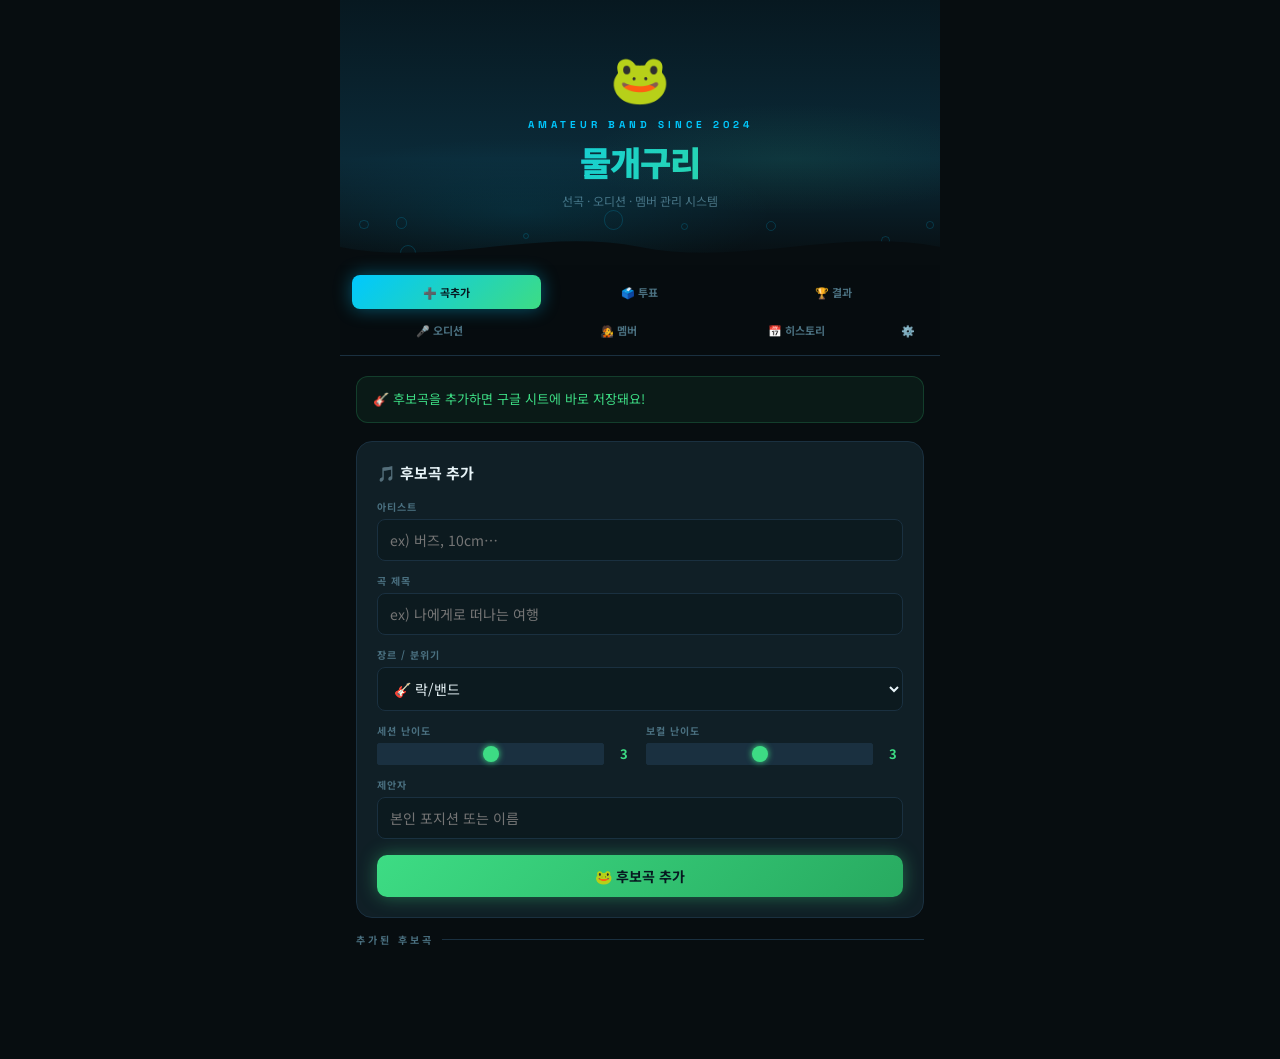
==== band-vote-sheets.html @ 1603bb15 "Add files via upload" ====
<!DOCTYPE html>
<html lang="ko">
<head>
<meta charset="UTF-8">
<meta name="viewport" content="width=device-width, initial-scale=1.0">
<title>🐸 물개구리 밴드</title>
<style>
  @import url('https://fonts.googleapis.com/css2?family=Noto+Sans+KR:wght@300;400;600;700;900&family=Space+Grotesk:wght@400;600;700&display=swap');
  :root {
    --bg:#070d10;--surface:#0c1a1f;--card:#101f26;--border:#1a3040;
    --water:#00c8ff;--frog:#3ddc84;--pink:#ff6eb4;
    --text:#e8f4f8;--muted:#4a7080;
    --glow-w:0 0 18px #00c8ff66;--glow-g:0 0 18px #3ddc8466;
  }
  *{box-sizing:border-box;margin:0;padding:0;}
  body{background:var(--bg);color:var(--text);font-family:'Noto Sans KR',sans-serif;
    min-height:100vh;padding:0 0 80px;max-width:600px;margin:0 auto;overflow-x:hidden;}

  /* ── hero ── */
  .hero{position:relative;padding:40px 20px 56px;text-align:center;
    background:linear-gradient(180deg,#071820 0%,#0b2a38 60%,#070d10 100%);overflow:hidden;}
  .hero::before{content:'';position:absolute;inset:0;
    background:radial-gradient(ellipse 60% 40% at 30% 80%,#00c8ff18 0%,transparent 70%),
               radial-gradient(ellipse 50% 30% at 75% 60%,#3ddc8412 0%,transparent 70%);
    pointer-events:none;}
  .wave-svg{position:absolute;bottom:-2px;left:0;width:100%;pointer-events:none;}
  .band-emoji{font-size:48px;margin-bottom:8px;display:block;animation:bob 3s ease-in-out infinite;}
  @keyframes bob{0%,100%{transform:translateY(0);}50%{transform:translateY(-6px);}}
  .band-label{font-family:'Space Grotesk',sans-serif;font-size:10px;font-weight:700;
    letter-spacing:4px;color:var(--water);text-transform:uppercase;margin-bottom:6px;}
  .band-title{font-size:34px;font-weight:900;letter-spacing:-1px;
    background:linear-gradient(135deg,var(--water) 0%,var(--frog) 100%);
    -webkit-background-clip:text;-webkit-text-fill-color:transparent;background-clip:text;margin-bottom:6px;}
  .band-sub{color:var(--muted);font-size:12px;}
  .bubbles{position:absolute;inset:0;pointer-events:none;}
  .bubble{position:absolute;border-radius:50%;border:1px solid var(--water);
    opacity:.18;animation:rise linear infinite;}
  @keyframes rise{0%{transform:translateY(0) scale(1);opacity:.18;}100%{transform:translateY(-120px) scale(1.3);opacity:0;}}

  /* ── tabs ── */
  .tabs-wrap{position:sticky;top:0;z-index:50;background:#070d10ee;
    backdrop-filter:blur(10px);padding:10px 12px 8px;border-bottom:1px solid var(--border);}
  .tab-row{display:flex;gap:4px;margin-bottom:4px;}
  .tab-row:last-child{margin-bottom:0;}
  .tab{flex:1;padding:9px 4px;border:none;background:transparent;color:var(--muted);
    font-size:11px;font-weight:700;font-family:'Noto Sans KR',sans-serif;
    border-radius:8px;cursor:pointer;transition:all .2s;white-space:nowrap;}
  .tab.active{background:linear-gradient(135deg,var(--water),var(--frog));
    color:#071820;box-shadow:var(--glow-w);}

  .page-body{padding:20px 16px;}
  .panel{display:none;}.panel.active{display:block;}

  .sec{font-size:10px;font-weight:700;letter-spacing:3px;color:var(--muted);
    text-transform:uppercase;margin-bottom:12px;display:flex;align-items:center;gap:8px;}
  .sec::after{content:'';flex:1;height:1px;background:var(--border);}

  .card{background:var(--card);border:1px solid var(--border);border-radius:16px;
    padding:20px;margin-bottom:14px;}
  .card h3{font-size:15px;font-weight:700;margin-bottom:16px;}

  .field{margin-bottom:12px;}
  .field label{font-size:10px;color:var(--muted);font-weight:700;letter-spacing:1px;display:block;margin-bottom:5px;}
  .field input,.field select,.field textarea{width:100%;background:var(--surface);
    border:1px solid var(--border);border-radius:8px;padding:10px 12px;color:var(--text);
    font-size:14px;font-family:'Noto Sans KR',sans-serif;outline:none;transition:border-color .2s;resize:none;}
  .field input:focus,.field select:focus,.field textarea:focus{border-color:var(--water);}
  .field select option{background:var(--surface);}

  .diff-row{display:flex;gap:12px;}.diff-row .field{flex:1;}
  .slider-wrap{display:flex;align-items:center;gap:10px;}
  input[type=range]{-webkit-appearance:none;flex:1;height:4px;border-radius:2px;background:var(--border);outline:none;}
  input[type=range]::-webkit-slider-thumb{-webkit-appearance:none;width:16px;height:16px;
    border-radius:50%;background:var(--frog);cursor:pointer;box-shadow:0 0 6px var(--frog);}
  .slider-val{font-size:13px;font-weight:700;color:var(--frog);min-width:20px;text-align:center;}

  .btn{display:inline-flex;align-items:center;justify-content:center;gap:6px;
    padding:11px 20px;border-radius:10px;border:none;font-size:14px;font-weight:700;
    font-family:'Noto Sans KR',sans-serif;cursor:pointer;transition:all .15s;width:100%;}
  .btn-water{background:linear-gradient(135deg,var(--water),#0098cc);color:#071820;box-shadow:var(--glow-w);}
  .btn-frog{background:linear-gradient(135deg,var(--frog),#28aa60);color:#071820;box-shadow:var(--glow-g);}
  .btn-ghost{background:transparent;border:1px solid var(--border);color:var(--muted);width:auto;}
  .btn-ghost:hover{border-color:var(--water);color:var(--water);}
  .btn-sm{padding:6px 12px;font-size:12px;width:auto;}
  .btn:hover{filter:brightness(1.08);}

  .member-row{display:flex;gap:6px;flex-wrap:wrap;margin-bottom:18px;}
  .mchip{padding:7px 14px;border-radius:20px;border:1px solid var(--border);
    background:var(--surface);font-size:12px;font-weight:600;cursor:pointer;
    transition:all .15s;color:var(--muted);}
  .mchip.active{background:#00c8ff18;border-color:var(--water);color:var(--water);box-shadow:var(--glow-w);}

  .song-card{background:var(--card);border:1px solid var(--border);
    border-radius:14px;padding:16px;margin-bottom:10px;transition:border-color .2s;}
  .song-card:hover{border-color:#1a4060;}
  .song-top{display:flex;justify-content:space-between;align-items:flex-start;gap:8px;}
  .song-title{font-size:15px;font-weight:700;}
  .song-artist{font-size:12px;color:var(--muted);margin-top:2px;}
  .song-proposer{font-size:11px;color:var(--frog);font-weight:600;margin-top:3px;}

  .badges{display:flex;gap:5px;flex-wrap:wrap;margin-top:10px;}
  .badge{font-size:11px;font-weight:700;padding:3px 9px;border-radius:20px;}
  .badge-genre{background:#0c1f2a;color:var(--water);border:1px solid #00c8ff33;}
  .badge-sess{background:#0c1f15;color:var(--frog);border:1px solid #3ddc8433;}
  .badge-voc{background:#1f0c1a;color:var(--pink);border:1px solid #ff6eb433;}

  .diff-bars{margin-top:12px;}
  .dbar-row{display:flex;align-items:center;gap:8px;margin-bottom:5px;}
  .dbar-label{font-size:11px;color:var(--muted);min-width:58px;}
  .dbar-bg{flex:1;height:5px;background:var(--border);border-radius:3px;overflow:hidden;}
  .dbar-fill{height:100%;border-radius:3px;transition:width .4s;}
  .fill-sess{background:var(--frog);}.fill-voc{background:var(--pink);}
  .dbar-num{font-size:12px;font-weight:700;min-width:20px;text-align:right;}

  .vote-row{display:flex;gap:6px;margin-top:12px;}
  .vbtn{flex:1;padding:9px 6px;border-radius:10px;border:1px solid var(--border);
    background:var(--surface);color:var(--text);font-size:12px;font-weight:600;
    font-family:'Noto Sans KR',sans-serif;cursor:pointer;text-align:center;transition:all .15s;}
  .vbtn:hover{border-color:var(--water);color:var(--water);}
  .vbtn.v5{border-color:var(--frog);color:var(--frog);background:#3ddc8415;}
  .vbtn.v3{border-color:var(--water);color:var(--water);background:#00c8ff15;}
  .vbtn.v1{border-color:var(--muted);color:var(--muted);}
  .vote-info{font-size:11px;color:var(--muted);margin-top:7px;}

  .notice{border-radius:12px;padding:12px 16px;margin-bottom:18px;font-size:13px;line-height:1.6;}
  .notice-water{background:#00c8ff10;border:1px solid #00c8ff30;color:var(--water);}
  .notice-frog{background:#3ddc8410;border:1px solid #3ddc8430;color:var(--frog);}
  .notice-pink{background:#ff6eb410;border:1px solid #ff6eb430;color:var(--pink);}
  .notice-warn{background:#ffcc0015;border:1px solid #ffcc0040;color:#ffcc00;font-size:12px;}

  .res-card{border-radius:14px;padding:18px;margin-bottom:10px;border:2px solid var(--border);}
  .res-1{background:linear-gradient(135deg,#001a20,#070d10);border-color:var(--water);box-shadow:var(--glow-w);}
  .res-2{background:linear-gradient(135deg,#0d1f10,#070d10);border-color:var(--frog);box-shadow:var(--glow-g);}
  .res-3{background:linear-gradient(135deg,#1a1030,#070d10);border-color:var(--pink);}
  .res-rank{font-size:10px;font-weight:700;letter-spacing:2px;margin-bottom:5px;}
  .res-1 .res-rank{color:var(--water);}.res-2 .res-rank{color:var(--frog);}.res-3 .res-rank{color:var(--pink);}
  .res-card:not(.res-1,.res-2,.res-3) .res-rank{color:var(--muted);}
  .res-title{font-size:17px;font-weight:900;}.res-artist{font-size:12px;color:var(--muted);margin-top:2px;}
  .res-score{font-size:26px;font-weight:900;font-family:'Space Grotesk',sans-serif;margin-top:8px;}
  .res-1 .res-score{color:var(--water);}.res-2 .res-score{color:var(--frog);}.res-3 .res-score{color:var(--pink);}
  .res-detail{font-size:12px;color:var(--muted);}

  .aud-card{background:var(--card);border:1px solid var(--border);
    border-radius:14px;padding:18px;margin-bottom:12px;transition:border-color .2s;}
  .aud-name{font-size:15px;font-weight:700;}
  .video-embed{width:100%;aspect-ratio:16/9;border-radius:10px;border:none;background:#000;margin:12px 0;}
  .rating-group{margin-bottom:10px;}
  .rating-label{font-size:10px;color:var(--muted);font-weight:700;letter-spacing:1px;display:block;margin-bottom:5px;}
  .stars{display:flex;gap:6px;}
  .star{font-size:22px;cursor:pointer;filter:grayscale(1) opacity(.3);transition:filter .1s,transform .1s;user-select:none;}
  .star.on{filter:none;}.star:hover{transform:scale(1.15);}
  .aud-scores{background:var(--surface);border-radius:10px;padding:12px 14px;margin-top:12px;}
  .asrow{display:flex;align-items:center;gap:8px;margin-bottom:5px;font-size:11px;}
  .asrow .lbl{min-width:54px;color:var(--muted);}
  .asrow .bg{flex:1;height:5px;background:var(--border);border-radius:3px;overflow:hidden;}
  .asrow .fill{height:100%;border-radius:3px;background:var(--pink);transition:width .4s;}
  .asrow .num{min-width:26px;text-align:right;font-weight:700;color:var(--pink);}
  .aud-total{display:flex;justify-content:space-between;align-items:center;
    padding-top:8px;border-top:1px solid var(--border);margin-top:8px;}
  .aud-total .lbl{font-size:12px;color:var(--muted);}
  .aud-total .val{font-size:20px;font-weight:900;font-family:'Space Grotesk',sans-serif;color:var(--frog);}
  .crown{font-size:10px;font-weight:700;padding:3px 8px;border-radius:20px;
    background:var(--frog);color:#071820;margin-left:8px;}

  .band-hero{text-align:center;padding:18px;margin-bottom:20px;
    background:linear-gradient(135deg,#001a20,#0c2215);border:1px solid var(--border);border-radius:16px;}
  .band-hero-name{font-size:28px;font-weight:900;
    background:linear-gradient(135deg,var(--water),var(--frog));
    -webkit-background-clip:text;-webkit-text-fill-color:transparent;background-clip:text;}
  .band-hero-sub{font-size:12px;color:var(--muted);margin-top:4px;}
  .members-grid{display:grid;grid-template-columns:1fr 1fr;gap:12px;margin-bottom:24px;}
  .mem-card{background:var(--card);border:1px solid var(--border);
    border-radius:14px;padding:16px;text-align:center;transition:border-color .2s;}
  .mem-card:hover{border-color:#1a4060;}
  .mem-photo{width:68px;height:68px;border-radius:50%;object-fit:cover;
    margin:0 auto 10px;display:block;border:2px solid var(--water);box-shadow:var(--glow-w);}
  .mem-placeholder{width:68px;height:68px;border-radius:50%;background:var(--surface);
    border:2px dashed var(--border);margin:0 auto 10px;display:flex;align-items:center;
    justify-content:center;font-size:24px;cursor:pointer;transition:border-color .2s;
    position:relative;overflow:hidden;}
  .mem-placeholder:hover{border-color:var(--frog);}
  .mem-placeholder input[type=file]{position:absolute;inset:0;opacity:0;cursor:pointer;width:100%;height:100%;}
  .mem-name{font-size:14px;font-weight:700;}
  .mem-pos{font-size:10px;font-weight:700;letter-spacing:1.5px;color:var(--water);text-transform:uppercase;margin:3px 0 6px;}
  .mem-quote{font-size:11px;color:var(--muted);line-height:1.5;font-style:italic;
    border-top:1px solid var(--border);padding-top:8px;margin-top:4px;}
  .mem-edit-btn{font-size:10px;color:var(--muted);background:transparent;
    border:1px solid var(--border);border-radius:6px;padding:3px 8px;cursor:pointer;
    margin-top:8px;font-family:'Noto Sans KR',sans-serif;transition:all .15s;}
  .mem-edit-btn:hover{border-color:var(--frog);color:var(--frog);}

  .hy{font-size:11px;font-weight:700;color:var(--water);margin:20px 0 8px;letter-spacing:2px;}
  .hi{display:flex;align-items:center;gap:10px;padding:10px 14px;
    background:var(--card);border-radius:10px;margin-bottom:6px;font-size:13px;}
  .hdot{width:6px;height:6px;border-radius:50%;background:var(--muted);flex-shrink:0;}
  .hdot.done{background:var(--frog);box-shadow:var(--glow-g);}
  .hname{font-weight:600;}
  .hnote{font-size:11px;color:var(--pink);margin-left:auto;}

  .modal-overlay{display:none;position:fixed;inset:0;background:rgba(0,0,0,.75);
    z-index:100;align-items:center;justify-content:center;padding:20px;}
  .modal-overlay.open{display:flex;}
  .modal{background:var(--card);border:1px solid var(--border);
    border-radius:20px;padding:24px;width:100%;max-width:360px;}
  .modal h3{font-size:15px;font-weight:700;margin-bottom:18px;color:var(--water);}
  .modal-btns{display:flex;gap:10px;margin-top:16px;}
  .modal-btns .btn{flex:1;}

  /* ── loading spinner ── */
  .spinner{display:inline-block;width:16px;height:16px;border:2px solid #ffffff44;
    border-top-color:#fff;border-radius:50%;animation:spin .6s linear infinite;vertical-align:middle;margin-right:6px;}
  @keyframes spin{to{transform:rotate(360deg);}}

  .sync-bar{position:fixed;bottom:16px;right:16px;background:var(--card);
    border:1px solid var(--border);border-radius:10px;padding:8px 14px;
    font-size:12px;color:var(--muted);z-index:99;transition:all .3s;}
  .sync-bar.ok{color:var(--frog);border-color:var(--frog);}
  .sync-bar.err{color:var(--pink);border-color:var(--pink);}

  .empty{text-align:center;padding:44px 20px;color:var(--muted);font-size:14px;}
  .empty .icon{font-size:36px;margin-bottom:10px;}

  /* setup panel */
  .setup-box{background:var(--card);border:2px solid var(--water);
    border-radius:20px;padding:24px;margin-bottom:20px;}
  .setup-box h2{font-size:18px;font-weight:900;color:var(--water);margin-bottom:6px;}
  .setup-box p{font-size:13px;color:var(--muted);margin-bottom:16px;line-height:1.7;}
  .step{display:flex;gap:12px;margin-bottom:14px;align-items:flex-start;}
  .step-num{width:28px;height:28px;border-radius:50%;background:var(--water);color:#071820;
    font-weight:900;font-size:13px;display:flex;align-items:center;justify-content:center;flex-shrink:0;}
  .step-txt{font-size:13px;line-height:1.6;color:var(--text);}
  .step-txt a{color:var(--frog);text-decoration:none;}
  .step-txt code{background:var(--surface);padding:2px 6px;border-radius:4px;
    font-size:12px;color:var(--lily);font-family:monospace;}
  .url-input-row{display:flex;gap:8px;margin-top:16px;}
  .url-input-row input{flex:1;background:var(--surface);border:1px solid var(--border);
    border-radius:8px;padding:10px 12px;color:var(--text);font-size:13px;
    font-family:monospace;outline:none;}
  .url-input-row input:focus{border-color:var(--water);}
</style>
</head>
<body>

<div class="hero">
  <div class="bubbles" id="bubbles"></div>
  <span class="band-emoji">🐸</span>
  <div class="band-label">Amateur Band Since 2024</div>
  <div class="band-title">물개구리</div>
  <div class="band-sub">선곡 · 오디션 · 멤버 관리 시스템</div>
  <svg class="wave-svg" viewBox="0 0 600 40" preserveAspectRatio="none">
    <path d="M0,20 C100,40 200,0 300,20 C400,40 500,0 600,20 L600,40 L0,40 Z" fill="#070d10"/>
  </svg>
</div>

<div class="tabs-wrap">
  <div class="tab-row">
    <button class="tab active" onclick="switchTab('add')">➕ 곡추가</button>
    <button class="tab"        onclick="switchTab('vote')">🗳️ 투표</button>
    <button class="tab"        onclick="switchTab('result')">🏆 결과</button>
  </div>
  <div class="tab-row">
    <button class="tab"        onclick="switchTab('audition')">🎤 오디션</button>
    <button class="tab"        onclick="switchTab('members')">🧑‍🎤 멤버</button>
    <button class="tab"        onclick="switchTab('history')">📅 히스토리</button>
    <button class="tab"        onclick="switchTab('setup')" id="setupTab" style="max-width:40px;">⚙️</button>
  </div>
</div>

<div class="page-body">


<!-- ══ ADD ══ -->
<div class="panel active" id="panel-add">
  <div class="notice notice-frog">🎸 후보곡을 추가하면 구글 시트에 바로 저장돼요!</div>
  <div class="card">
    <h3>🎵 후보곡 추가</h3>
    <div class="field"><label>아티스트</label><input type="text" id="inp-artist" placeholder="ex) 버즈, 10cm…"></div>
    <div class="field"><label>곡 제목</label><input type="text" id="inp-title" placeholder="ex) 나에게로 떠나는 여행"></div>
    <div class="field">
      <label>장르 / 분위기</label>
      <select id="inp-genre">
        <option>🎸 락/밴드</option><option>💙 발라드</option>
        <option>🔥 댄스/팝</option><option>🌊 인디/얼터너티브</option>
        <option>🎷 재즈/소울</option><option>기타</option>
      </select>
    </div>
    <div class="diff-row">
      <div class="field"><label>세션 난이도</label>
        <div class="slider-wrap">
          <input type="range" min="1" max="5" value="3" id="sl-session" oninput="document.getElementById('sv-session').textContent=this.value">
          <span class="slider-val" id="sv-session">3</span>
        </div>
      </div>
      <div class="field"><label>보컬 난이도</label>
        <div class="slider-wrap">
          <input type="range" min="1" max="5" value="3" id="sl-vocal" oninput="document.getElementById('sv-vocal').textContent=this.value">
          <span class="slider-val" id="sv-vocal">3</span>
        </div>
      </div>
    </div>
    <div class="field"><label>제안자</label><input type="text" id="inp-proposer" placeholder="본인 포지션 또는 이름"></div>
    <button class="btn btn-frog" onclick="addSong()" style="margin-top:4px;">🐸 후보곡 추가</button>
  </div>
  <div class="sec">추가된 후보곡</div>
  <div id="addedList"></div>
</div>

<!-- ══ VOTE ══ -->
<div class="panel" id="panel-vote">
  <div class="notice notice-water">🗳️ 나를 먼저 선택하고 투표해봐요!<br>
    <small style="opacity:.7">🔥 꼭해야해(5점) · 👍 괜찮아(3점) · 😐 글쎄(1점)</small></div>
  <div class="sec">나는 누구?</div>
  <div class="member-row" id="memberChips"></div>
  <div class="sec">후보곡 투표</div>
  <div id="voteList"></div>
</div>

<!-- ══ RESULT ══ -->
<div class="panel" id="panel-result">
  <div class="notice notice-water">🎯 목표: <strong>3~4곡</strong> 선정</div>
  <div class="sec">종합 순위</div>
  <div id="resultList"></div>
</div>

<!-- ══ AUDITION ══ -->
<div class="panel" id="panel-audition">
  <div class="notice notice-pink">🎤 영상 등록 후 멤버들이 별점 평가해요!</div>
  <div class="card">
    <h3>🎬 오디션 영상 등록</h3>
    <div class="field"><label>부를 곡</label><input type="text" id="aud-song" placeholder="ex) 나에게로 떠나는 여행"></div>
    <div class="field"><label>후보자 이름</label><input type="text" id="aud-name" placeholder="ex) 민준"></div>
    <div class="field"><label>유튜브 URL</label><input type="text" id="aud-url" placeholder="https://youtu.be/..."></div>
    <div class="field"><label>메모 (선택)</label><input type="text" id="aud-memo" placeholder="ex) 연습실 라이브"></div>
    <button class="btn btn-frog" onclick="addAudition()" style="margin-top:4px;">🎤 오디션 등록</button>
  </div>
  <div class="notice notice-water" style="margin-bottom:14px;">
    <div style="font-size:10px;font-weight:700;letter-spacing:2px;color:var(--muted);margin-bottom:8px;">평가자 선택</div>
    <div class="member-row" id="audMemberChips" style="margin-bottom:0;"></div>
  </div>
  <div class="sec">오디션 후보</div>
  <div id="auditionList"><div class="empty"><div class="icon">🎤</div>오디션 영상을 등록해보세요!</div></div>
</div>

<!-- ══ MEMBERS ══ -->
<div class="panel" id="panel-members">
  <div class="band-hero">
    <div class="band-hero-name">물개구리</div>
    <div class="band-hero-sub">🐸 우리들의 밴드 🌊</div>
  </div>
  <div class="sec">멤버 소개</div>
  <div class="members-grid" id="membersGrid"></div>
  <div class="card" style="margin-top:4px;">
    <h3 style="font-size:14px;margin-bottom:12px;">➕ 멤버 추가</h3>
    <div style="display:flex;gap:8px;flex-wrap:wrap;">
      <div class="field" style="flex:1;min-width:100px;margin-bottom:0;"><label>이름</label><input type="text" id="new-mem-name" placeholder="이름"></div>
      <div class="field" style="flex:1;min-width:100px;margin-bottom:0;"><label>포지션</label><input type="text" id="new-mem-pos" placeholder="ex) 기타, 보컬…"></div>
    </div>
    <button class="btn btn-frog" onclick="addMember()" style="margin-top:12px;">멤버 추가하기</button>
  </div>
</div>

<!-- ══ SETUP PANEL ══ -->
<div class="panel" id="panel-setup">
  <div class="setup-box">
    <h2>⚙️ Google Sheets 연동 설정</h2>
    <p>앱 데이터를 구글 시트에 저장하려면 아래 순서대로 진행해주세요. <strong>딱 한 번만</strong> 하면 돼요!</p>
    <div class="step">
      <div class="step-num">1</div>
      <div class="step-txt"><strong>Google Sheets</strong>를 새로 만들어요<br>
        <a href="https://sheets.new" target="_blank">👉 sheets.new 바로가기</a></div>
    </div>
    <div class="step">
      <div class="step-num">2</div>
      <div class="step-txt">상단 메뉴 → <code>확장 프로그램</code> → <code>Apps Script</code> 클릭</div>
    </div>
    <div class="step">
      <div class="step-num">3</div>
      <div class="step-txt">받은 <code>apps-script.js</code> 내용을 전체 붙여넣고 <code>저장(Ctrl+S)</code></div>
    </div>
    <div class="step">
      <div class="step-num">4</div>
      <div class="step-txt"><code>배포</code> → <code>새 배포</code> → 유형: <code>웹 앱</code><br>
        액세스: <code>모든 사용자</code> 선택 후 배포 클릭</div>
    </div>
    <div class="step">
      <div class="step-num">5</div>
      <div class="step-txt">생성된 <strong>웹 앱 URL</strong>을 아래에 붙여넣기 후 연결!</div>
    </div>
    <div class="url-input-row">
      <input type="text" id="scriptUrlInput" placeholder="https://script.google.com/macros/s/...">
      <button class="btn btn-water btn-sm" onclick="saveScriptUrl()" style="white-space:nowrap;">🐸 연결하기</button>
    </div>
    <div id="currentUrlStatus" style="margin-top:12px;font-size:12px;color:var(--muted);"></div>
  </div>
</div>

<!-- ══ HISTORY ══ -->
<div class="panel" id="panel-history">
  <div class="notice notice-frog">🐸 물개구리의 공연 기록</div>
  <div id="historyList"></div>
</div>

</div><!-- /page-body -->

<!-- sync bar -->
<div class="sync-bar" id="syncBar" style="display:none;"></div>

<!-- member modal -->
<div class="modal-overlay" id="memberModal">
  <div class="modal">
    <h3 id="modalTitle">멤버 정보 수정</h3>
    <div class="field"><label>이름</label><input type="text" id="modal-name" placeholder="이름"></div>
    <div class="field"><label>포지션</label><input type="text" id="modal-pos" placeholder="ex) 보컬, 기타…"></div>
    <div class="field"><label>한마디</label><textarea id="modal-quote" rows="2" placeholder="멤버 한마디…"></textarea></div>
    <div class="modal-btns">
      <button class="btn btn-ghost" onclick="closeModal()">취소</button>
      <button class="btn btn-water" onclick="saveModal()">저장</button>
    </div>
  </div>
</div>

<script>
/* ══════════════════════════════════════
   CONFIG — Apps Script URL 저장
══════════════════════════════════════ */
const LS_KEY = 'mgfrog_script_url';

// ✏️ 여기에 URL 직접 입력하면 새로고침해도 항상 유지돼요!
// 예: const HARDCODED_URL = 'https://script.google.com/macros/s/ABC.../exec';
const HARDCODED_URL = 'https://script.google.com/macros/s/AKfycbyr75uhTkAWzY3qITWUwXk9a4TWbOjR88cH88TPDMVp1fnS-YOdiEwqyY1dFuc8wXQZ/exec';

let SCRIPT_URL = HARDCODED_URL || (() => {
  try { return localStorage.getItem(LS_KEY) || ''; } catch(e) { return ''; }
})();

function saveScriptUrl() {
  const v = document.getElementById('scriptUrlInput').value.trim();
  if (!v.startsWith('https://script.google.com')) {
    alert('올바른 Apps Script URL을 입력해주세요!'); return;
  }
  SCRIPT_URL = v;
  try { localStorage.setItem(LS_KEY, v); } catch(e) {}
  const status = document.getElementById('currentUrlStatus');
  status.textContent = `✅ 연결 완료: ${SCRIPT_URL.slice(0,60)}…`;
  status.style.color = 'var(--frog)';
  showSync('🐸 연결 완료!', 'ok');
  switchTab('add');
  loadAll();
}

function checkSetup() {
  if (!SCRIPT_URL) {
    // URL 미설정이면 ⚙️ 탭으로 자동 이동
    switchTab('setup');
  }
}

/* ══════════════════════════════════════
   API HELPERS
══════════════════════════════════════ */
async function api(params) {
  if (!SCRIPT_URL) return null;
  const qs = new URLSearchParams(params).toString();
  const res = await fetch(`${SCRIPT_URL}?${qs}`);
  return res.json();
}

async function apiPost(body) {
  if (!SCRIPT_URL) return null;
  const res = await fetch(SCRIPT_URL, {
    method: 'POST',
    body: JSON.stringify(body),
  });
  return res.json();
}

/* ── sync bar ── */
let syncTimer;
function showSync(msg, type='') {
  const bar = document.getElementById('syncBar');
  bar.textContent = msg;
  bar.className = 'sync-bar' + (type ? ' '+type : '');
  bar.style.display = 'block';
  clearTimeout(syncTimer);
  syncTimer = setTimeout(() => bar.style.display='none', 2500);
}

/* ══════════════════════════════════════
   STATE
══════════════════════════════════════ */
let songs     = [];
let votes     = {};   // { songId: { voter: score } }
let auditions = [];
let audVotes  = {};   // { audId: { voter: {pitch,feel,stage} } }
let members   = [
  {idx:0,name:'멤버1',position:'보컬',   quote:'한마디를 입력해주세요!',photo:null},
  {idx:1,name:'멤버2',position:'기타',   quote:'한마디를 입력해주세요!',photo:null},
  {idx:2,name:'멤버3',position:'기타2',  quote:'한마디를 입력해주세요!',photo:null},
  {idx:3,name:'멤버4',position:'베이스', quote:'한마디를 입력해주세요!',photo:null},
  {idx:4,name:'멤버5',position:'드럼',   quote:'한마디를 입력해주세요!',photo:null},
  {idx:5,name:'멤버6',position:'키보드', quote:'한마디를 입력해주세요!',photo:null},
  {idx:6,name:'멤버7',position:'보컬2',  quote:'한마디를 입력해주세요!',photo:null},
  {idx:7,name:'멤버8',position:'베이스2',quote:'한마디를 입력해주세요!',photo:null},
];

let currentVoter = null;
let audVoter     = null;
let editingIdx   = null;

const HISTORY = [
  { year:'2024 겨울', songs:[
    {name:'예뻤어',artist:'데이식스',done:true},
    {name:'고백',artist:'델리스파이스',done:true},
  ]},
  { year:'2025 여름', songs:[
    {name:'antifreeze',artist:'검정치마',done:false,note:'중도 하차'},
    {name:'너에게 닿기를',artist:'10cm',done:false,note:'중도 하차'},
    {name:'고민중독(이홍기)',artist:'QWER',done:false,note:'중도 하차'},
    {name:'뭐라할까',artist:'브리즈',done:true},
    {name:'나는 나비',artist:'YB',done:true},
    {name:'나에게로 떠나는 여행',artist:'버즈',done:true},
  ]},
  { year:'2025 겨울', songs:[
    {name:'어쩌다 가끔씩',artist:'AMP',done:true},
    {name:'그대 입술이',artist:'버스커버스커',done:true},
  ]},
];

/* ══════════════════════════════════════
   LOAD ALL DATA
══════════════════════════════════════ */
async function loadAll() {
  if (!SCRIPT_URL) {
    // URL 없어도 로컬 상태로 바로 렌더링
    refreshAll();
    return;
  }
  showSync('⏳ 데이터 불러오는 중…');
  try {
    const [sRes, vRes, aRes, avRes, mRes] = await Promise.all([
      api({action:'getSongs'}),
      api({action:'getVotes'}),
      api({action:'getAuditions'}),
      api({action:'getAudVotes'}),
      api({action:'getMembers'}),
    ]);

    if (sRes?.songs)  songs     = sRes.songs;
    if (aRes?.auditions) auditions = aRes.auditions;

    // votes: { songId: { voter: score } }
    votes = {};
    (vRes?.votes||[]).forEach(v => {
      if (!votes[v.songId]) votes[v.songId]={};
      votes[v.songId][v.voter] = +v.score;
    });

    // audVotes
    audVotes = {};
    (avRes?.audVotes||[]).forEach(v => {
      if (!audVotes[v.audId]) audVotes[v.audId]={};
      audVotes[v.audId][v.voter]={pitch:+v.pitch,feel:+v.feel,stage:+v.stage};
    });

    // members: 시트 데이터 있으면 병합, 없으면 기본값(8명) 그대로 유지
    if (mRes?.members?.length) {
      mRes.members.forEach(m => {
        const i = members.findIndex(x => String(x.idx) === String(m.idx));
        if (i >= 0) members[i] = { ...members[i], ...m, photo: m.photo || null };
        else members.push({ ...m, photo: m.photo || null });
      });
    }

    showSync('✅ 동기화 완료', 'ok');
    refreshAll();
  } catch(e) {
    showSync('❌ 연결 실패 — URL을 확인해주세요', 'err');
  }
}

function refreshAll() {
  renderAddedList();
  renderVoteList();
  renderResult();
  renderAuditions();
  renderMembers();
  renderMemberChips();
  renderAudMemberChips();
}

/* ══════════════════════════════════════
   TABS
══════════════════════════════════════ */
const TAB_IDS = ['add','vote','result','audition','members','history','setup'];
function switchTab(id) {
  document.querySelectorAll('.tab').forEach((t,i)=>t.classList.toggle('active',TAB_IDS[i]===id));
  document.querySelectorAll('.panel').forEach(p=>p.classList.remove('active'));
  document.getElementById('panel-'+id).classList.add('active');
  if (id==='members')  { renderMembers(); renderMemberChips(); }
  if (id==='vote')     { renderMemberChips(); renderVoteList(); }
  if (id==='result')   renderResult();
  if (id==='audition') { renderAudMemberChips(); renderAuditions(); }
  if (id==='setup') {
    const status = document.getElementById('currentUrlStatus');
    status.textContent = SCRIPT_URL ? `✅ 현재 연결된 URL: ${SCRIPT_URL.slice(0,60)}…` : '❌ 아직 연결된 URL이 없어요.';
  }
}

/* ══════════════════════════════════════
   BUBBLES
══════════════════════════════════════ */
function initBubbles(){
  const wrap=document.getElementById('bubbles');
  for(let i=0;i<10;i++){
    const b=document.createElement('div'); b.className='bubble';
    const s=6+Math.random()*14;
    b.style.cssText=`width:${s}px;height:${s}px;left:${Math.random()*100}%;bottom:${Math.random()*40}px;animation-duration:${3+Math.random()*4}s;animation-delay:${Math.random()*4}s;`;
    wrap.appendChild(b);
  }
}

/* ══════════════════════════════════════
   SONGS
══════════════════════════════════════ */
async function addSong() {
  const artist   = document.getElementById('inp-artist').value.trim();
  const title    = document.getElementById('inp-title').value.trim();
  const proposer = document.getElementById('inp-proposer').value.trim();
  if (!artist||!title){alert('아티스트와 곡 제목을 입력해주세요!');return;}

  const newSong = {
    id: Date.now().toString(), artist, title,
    genre:    document.getElementById('inp-genre').value,
    session:  +document.getElementById('sl-session').value,
    vocal:    +document.getElementById('sl-vocal').value,
    proposer: proposer||'익명',
  };
  songs.push(newSong);
  ['inp-artist','inp-title','inp-proposer'].forEach(id=>document.getElementById(id).value='');
  renderAddedList(); renderVoteList(); renderResult();

  if (SCRIPT_URL) {
    showSync('💾 저장 중…');
    const res = await apiPost({action:'addSong', ...newSong});
    if (res?.ok) showSync('✅ 곡 추가 완료!','ok');
    else showSync('❌ 저장 실패','err');
  }
}

async function removeSong(id) {
  if (!confirm('이 곡을 삭제할까요?')) return;
  showSync('🗑️ 삭제 중…');
  await apiPost({action:'removeSong', id});
  songs = songs.filter(s=>s.id.toString()!==id.toString());
  delete votes[id];
  renderAddedList(); renderVoteList(); renderResult();
  showSync('✅ 삭제 완료','ok');
}

function renderAddedList() {
  const el=document.getElementById('addedList');
  if(!songs.length){el.innerHTML=`<div class="empty"><div class="icon">🎵</div>아직 추가된 곡이 없어요<br><small>위에서 후보곡을 추가해봐요!</small></div>`;return;}
  el.innerHTML=songs.map(s=>`
    <div class="song-card">
      <div class="song-top">
        <div>
          <div class="song-title">${s.title}</div>
          <div class="song-artist">${s.artist}</div>
          <div class="song-proposer">제안: ${s.proposer}</div>
        </div>
        <button class="btn btn-ghost btn-sm" onclick="removeSong('${s.id}')" style="color:#ff4444;border-color:#ff444433;">✕</button>
      </div>
      <div class="badges">
        <span class="badge badge-genre">${s.genre}</span>
        <span class="badge badge-sess">세션 ${s.session}/5</span>
        <span class="badge badge-voc">보컬 ${s.vocal}/5</span>
      </div>
    </div>`).join('');
}

/* ══════════════════════════════════════
   VOTES
══════════════════════════════════════ */
function renderMemberChips(){
  document.getElementById('memberChips').innerHTML=
    members.map(m=>`<div class="mchip ${currentVoter===m.name?'active':''}" onclick="selectVoter('${m.name}')">${m.position}</div>`).join('');
}
function selectVoter(name){currentVoter=currentVoter===name?null:name;renderMemberChips();renderVoteList();}

function renderVoteList(){
  const el=document.getElementById('voteList');
  if(!songs.length){el.innerHTML=`<div class="empty"><div class="icon">🗳️</div>먼저 곡추가 탭에서 후보곡을 등록해봐요!</div>`;return;}
  el.innerHTML=songs.map(s=>{
    const sv=votes[s.id]||{};
    const totalV=Object.keys(sv).length;
    const myV=currentVoter&&sv[currentVoter];
    const avgH=totalV?(Object.values(sv).reduce((a,v)=>a+v,0)/totalV).toFixed(1):'-';
    return `
    <div class="song-card">
      <div class="song-top">
        <div>
          <div class="song-title">${s.title}</div>
          <div class="song-artist">${s.artist}</div>
          <div class="song-proposer">제안: ${s.proposer}</div>
        </div>
      </div>
      <div class="badges">
        <span class="badge badge-genre">${s.genre}</span>
        <span class="badge badge-sess">세션 ${s.session}/5</span>
        <span class="badge badge-voc">보컬 ${s.vocal}/5</span>
      </div>
      <div class="diff-bars">
        <div class="dbar-row"><span class="dbar-label">세션</span><div class="dbar-bg"><div class="dbar-fill fill-sess" style="width:${s.session/5*100}%"></div></div><span class="dbar-num">${s.session}</span></div>
        <div class="dbar-row"><span class="dbar-label">보컬</span><div class="dbar-bg"><div class="dbar-fill fill-voc" style="width:${s.vocal/5*100}%"></div></div><span class="dbar-num">${s.vocal}</span></div>
      </div>
      <div class="vote-row">
        <button class="vbtn ${myV===5?'v5':''}" onclick="castVote('${s.id}',5)">🔥 꼭해야해</button>
        <button class="vbtn ${myV===3?'v3':''}" onclick="castVote('${s.id}',3)">👍 괜찮아</button>
        <button class="vbtn ${myV===1?'v1':''}" onclick="castVote('${s.id}',1)">😐 글쎄</button>
      </div>
      <div class="vote-info">🗳️ ${totalV}명 참여 · 평균 선호도 ${avgH}점</div>
    </div>`;
  }).join('');
}

async function castVote(songId, score) {
  if (!currentVoter){alert('먼저 내 포지션을 선택해주세요! 🐸');return;}
  const sv = votes[songId]||{};
  const isCancel = sv[currentVoter]===score;
  if (!votes[songId]) votes[songId]={};
  if (isCancel) delete votes[songId][currentVoter];
  else votes[songId][currentVoter]=score;
  renderVoteList(); renderResult();

  if (SCRIPT_URL) {
    showSync('💾 투표 저장 중…');
    await apiPost({action:'castVote', songId, voter:currentVoter, score: isCancel?null:score});
    showSync('✅ 투표 완료!','ok');
  }
}

/* ══════════════════════════════════════
   RESULT
══════════════════════════════════════ */
function calcScore(s){
  const sv=votes[s.id]||{};
  const vs=Object.values(sv);
  if(!vs.length)return 0;
  const avg=vs.reduce((a,v)=>a+v,0)/vs.length;
  const d=+s.session + +s.vocal;
  const bal=(d>=5&&d<=8)?1.2:1;
  return +(avg*bal*(vs.length/members.length)).toFixed(2);
}
function renderResult(){
  const sorted=[...songs].sort((a,b)=>calcScore(b)-calcScore(a));
  const el=document.getElementById('resultList');
  if(!sorted.length){el.innerHTML=`<div class="empty"><div class="icon">🏆</div>아직 투표 데이터가 없어요</div>`;return;}
  el.innerHTML=sorted.map((s,i)=>{
    const cls=['res-1','res-2','res-3'][i]||'';
    const medal=['🥇 1위','🥈 2위','🥉 3위'][i]||`${i+1}위`;
    const pick=i<4?' ✅ 선정 후보':'';
    return `<div class="res-card ${cls}">
      <div class="res-rank">${medal}${pick}</div>
      <div class="res-title">${s.title}</div>
      <div class="res-artist">${s.artist}</div>
      <div class="res-score">${calcScore(s).toFixed(1)}점</div>
      <div class="res-detail">세션 ${s.session}/5 · 보컬 ${s.vocal}/5 · ${Object.keys(votes[s.id]||{}).length}명 참여</div>
    </div>`;
  }).join('');
}

/* ══════════════════════════════════════
   AUDITION
══════════════════════════════════════ */
async function addAudition(){
  const song=document.getElementById('aud-song').value.trim();
  const name=document.getElementById('aud-name').value.trim();
  const url=document.getElementById('aud-url').value.trim();
  const memo=document.getElementById('aud-memo').value.trim();
  if(!song||!name){alert('곡 제목과 후보자 이름을 입력해주세요!');return;}
  showSync('💾 저장 중…');
  const res=await apiPost({action:'addAudition',song,name,url,memo});
  if(res?.ok){
    auditions.push({id:res.id,song,name,url,memo});
    ['aud-song','aud-name','aud-url','aud-memo'].forEach(id=>document.getElementById(id).value='');
    renderAuditions();
    showSync('✅ 오디션 등록 완료!','ok');
  } else showSync('❌ 저장 실패','err');
}

function ytEmbed(url){
  if(!url)return null;
  const m=url.match(/(?:youtu\.be\/|youtube\.com\/(?:watch\?v=|embed\/|shorts\/))([A-Za-z0-9_-]{11})/);
  return m?`https://www.youtube.com/embed/${m[1]}`:null;
}

function renderAudMemberChips(){
  document.getElementById('audMemberChips').innerHTML=
    members.map(m=>`<div class="mchip ${audVoter===m.name?'active':''}" onclick="selectAudVoter('${m.name}')">${m.position}</div>`).join('');
}
function selectAudVoter(name){audVoter=audVoter===name?null:name;renderAudMemberChips();renderAuditions();}

async function setStars(audId,cat,val){
  if(!audVoter){alert('먼저 내 포지션을 선택해주세요! 🐸');return;}
  if(!audVotes[audId])audVotes[audId]={};
  if(!audVotes[audId][audVoter])audVotes[audId][audVoter]={pitch:0,feel:0,stage:0};
  audVotes[audId][audVoter][cat]=val;
  const r=audVotes[audId][audVoter];
  showSync('💾 평가 저장 중…');
  await apiPost({action:'castAudVote',audId,voter:audVoter,pitch:r.pitch,feel:r.feel,stage:r.stage});
  renderAuditions();
  showSync('✅ 평가 저장!','ok');
}

function audTotal(audId){
  const rs=Object.values(audVotes[audId]||{});
  if(!rs.length)return{pitch:0,feel:0,stage:0,total:0,count:0};
  const avg=k=>rs.reduce((s,r)=>s+(r[k]||0),0)/rs.length;
  const p=avg('pitch'),f=avg('feel'),st=avg('stage');
  return{pitch:p,feel:f,stage:st,total:+(p+f+st).toFixed(1),count:rs.length};
}

async function removeAud(id){
  if(!confirm('삭제할까요?'))return;
  showSync('🗑️ 삭제 중…');
  await apiPost({action:'removeAudition',id});
  auditions=auditions.filter(a=>a.id.toString()!==id.toString());
  delete audVotes[id];
  renderAuditions();
  showSync('✅ 삭제 완료','ok');
}

function renderAuditions(){
  const el=document.getElementById('auditionList');
  if(!auditions.length){el.innerHTML=`<div class="empty"><div class="icon">🎤</div>오디션 영상을 등록해보세요!</div>`;return;}
  const bySong={};
  auditions.forEach(a=>{(bySong[a.song]=bySong[a.song]||[]).push(a);});
  el.innerHTML=Object.entries(bySong).map(([song,cands])=>{
    const ranked=[...cands].sort((a,b)=>audTotal(b.id).total-audTotal(a.id).total);
    const topId=ranked[0]?.id;
    return `<div style="margin-bottom:24px;">
      <div class="sec" style="color:var(--pink);">🎵 ${song}</div>
      ${cands.map(a=>{
        const sc=audTotal(a.id);
        const my=audVoter&&(audVotes[a.id]||{})[audVoter];
        const emb=ytEmbed(a.url);
        const isTop=a.id.toString()===topId?.toString()&&sc.count>0;
        const sr=(cat,icon,label)=>`<div class="rating-group">
          <span class="rating-label">${icon} ${label}</span>
          <div class="stars">${[1,2,3,4,5].map(n=>`<span class="star ${(my?.[cat]||0)>=n?'on':''}" onclick="setStars('${a.id}','${cat}',${n})">⭐</span>`).join('')}</div>
        </div>`;
        return `<div class="aud-card" style="${isTop?'border-color:var(--frog);box-shadow:var(--glow-g);':''}">
          <div style="display:flex;justify-content:space-between;gap:8px;margin-bottom:10px;">
            <div>
              <div class="aud-name">🎤 ${a.name}${isTop?`<span class="crown">👑 최고점</span>`:''}</div>
              ${a.memo?`<div style="font-size:12px;color:var(--muted);margin-top:3px;">📝 ${a.memo}</div>`:''}
              ${a.url&&!emb?`<a style="font-size:12px;color:var(--water);display:block;margin-top:4px;" href="${a.url}" target="_blank">🔗 영상 보기</a>`:''}
            </div>
            <button class="btn btn-ghost btn-sm" onclick="removeAud('${a.id}')" style="color:#ff4444;border-color:#ff444433;">✕</button>
          </div>
          ${emb?`<iframe class="video-embed" src="${emb}" allowfullscreen loading="lazy"></iframe>`:''}
          <div style="font-size:11px;color:var(--muted);margin-bottom:10px;">
            ${audVoter?`<span style="color:var(--frog)">🐸 ${audVoter}</span> 로 평가 중`:'⚠️ 위에서 포지션을 선택해주세요'}
          </div>
          ${sr('pitch','🎵','음정 / 음색')}
          ${sr('feel','💜','감성 / 표현력')}
          ${sr('stage','🔥','무대매너 / 에너지')}
          <div class="aud-scores">
            ${[['pitch','🎵 음정'],['feel','💜 감성'],['stage','🔥 무대']].map(([k,l])=>`
              <div class="asrow"><span class="lbl">${l}</span><div class="bg"><div class="fill" style="width:${sc[k]/5*100}%"></div></div><span class="num">${sc[k].toFixed(1)}</span></div>`).join('')}
            <div class="aud-total"><span class="lbl">총점 (${sc.count}명)</span><span class="val">${sc.total} / 15</span></div>
          </div>
        </div>`;
      }).join('')}
    </div>`;
  }).join('');
}

/* ══════════════════════════════════════
   MEMBERS
══════════════════════════════════════ */
async function addMember(){
  const name=document.getElementById('new-mem-name').value.trim();
  const pos=document.getElementById('new-mem-pos').value.trim();
  if(!name||!pos){alert('이름과 포지션을 입력해주세요!');return;}
  const idx=Date.now();
  const m={idx,name,position:pos,quote:'한마디를 입력해주세요!',photo:null};
  members.push(m);
  showSync('💾 저장 중…');
  await apiPost({action:'saveMember',...m});
  document.getElementById('new-mem-name').value='';
  document.getElementById('new-mem-pos').value='';
  renderMembers(); renderMemberChips(); renderAudMemberChips();
  showSync('✅ 멤버 추가!','ok');
}

async function removeMember(idx){
  if(!confirm(`${members[idx].name}(${members[idx].position}) 삭제할까요?`))return;
  members.splice(idx,1);
  renderMembers(); renderMemberChips(); renderAudMemberChips();
}

function uploadPhoto(idx,input){
  const file=input.files[0];if(!file)return;
  const r=new FileReader();
  r.onload=async e=>{
    members[idx].photo=e.target.result;
    renderMembers();
    showSync('💾 사진 저장 중…');
    await apiPost({action:'saveMember',...members[idx]});
    showSync('✅ 사진 저장!','ok');
  };
  r.readAsDataURL(file);
}

function openModal(idx){
  editingIdx=idx;
  const m=members[idx];
  document.getElementById('modal-name').value=m.name;
  document.getElementById('modal-pos').value=m.position;
  document.getElementById('modal-quote').value=m.quote;
  document.getElementById('modalTitle').textContent=`${m.position} 수정`;
  document.getElementById('memberModal').classList.add('open');
}
function closeModal(){document.getElementById('memberModal').classList.remove('open');editingIdx=null;}
async function saveModal(){
  if(editingIdx===null)return;
  members[editingIdx]={...members[editingIdx],
    name:document.getElementById('modal-name').value.trim()||members[editingIdx].name,
    position:document.getElementById('modal-pos').value.trim()||members[editingIdx].position,
    quote:document.getElementById('modal-quote').value.trim()||members[editingIdx].quote,
  };
  closeModal(); renderMembers(); renderMemberChips(); renderAudMemberChips();
  showSync('💾 저장 중…');
  await apiPost({action:'saveMember',...members[editingIdx]});
  showSync('✅ 저장 완료!','ok');
}

function renderMembers(){
  document.getElementById('membersGrid').innerHTML=members.map((m,i)=>`
    <div class="mem-card">
      ${m.photo
        ?`<img class="mem-photo" src="${m.photo}" alt="${m.name}">`
        :`<div class="mem-placeholder">📷<input type="file" accept="image/*" onchange="uploadPhoto(${i},this)"></div>`}
      <div class="mem-name">${m.name}</div>
      <div class="mem-pos">${m.position}</div>
      <div class="mem-quote">"${m.quote}"</div>
      <button class="mem-edit-btn" onclick="openModal(${i})">✏️ 수정</button>
      <button class="mem-edit-btn" onclick="removeMember(${i})" style="color:#ff4444;border-color:#ff444433;margin-left:4px;">🗑️</button>
    </div>`).join('');
}

/* ══════════════════════════════════════
   HISTORY
══════════════════════════════════════ */
function renderHistory(){
  document.getElementById('historyList').innerHTML=HISTORY.map(y=>`
    <div class="hy">${y.year}</div>
    ${y.songs.map(s=>`
      <div class="hi">
        <div class="hdot ${s.done?'done':''}"></div>
        <div><div class="hname">${s.name}</div><div style="font-size:11px;color:var(--muted)">${s.artist}</div></div>
        ${s.note?`<div class="hnote">${s.note}</div>`:''}
      </div>`).join('')}`).join('');
}

/* ══════════════════════════════════════
   INIT
══════════════════════════════════════ */
function init(){
  initBubbles();
  renderHistory();
  checkSetup();
  loadAll();
  document.getElementById('memberModal').addEventListener('click',function(e){
    if(e.target===this)closeModal();
  });
}
init();
</script>
</body>
</html>
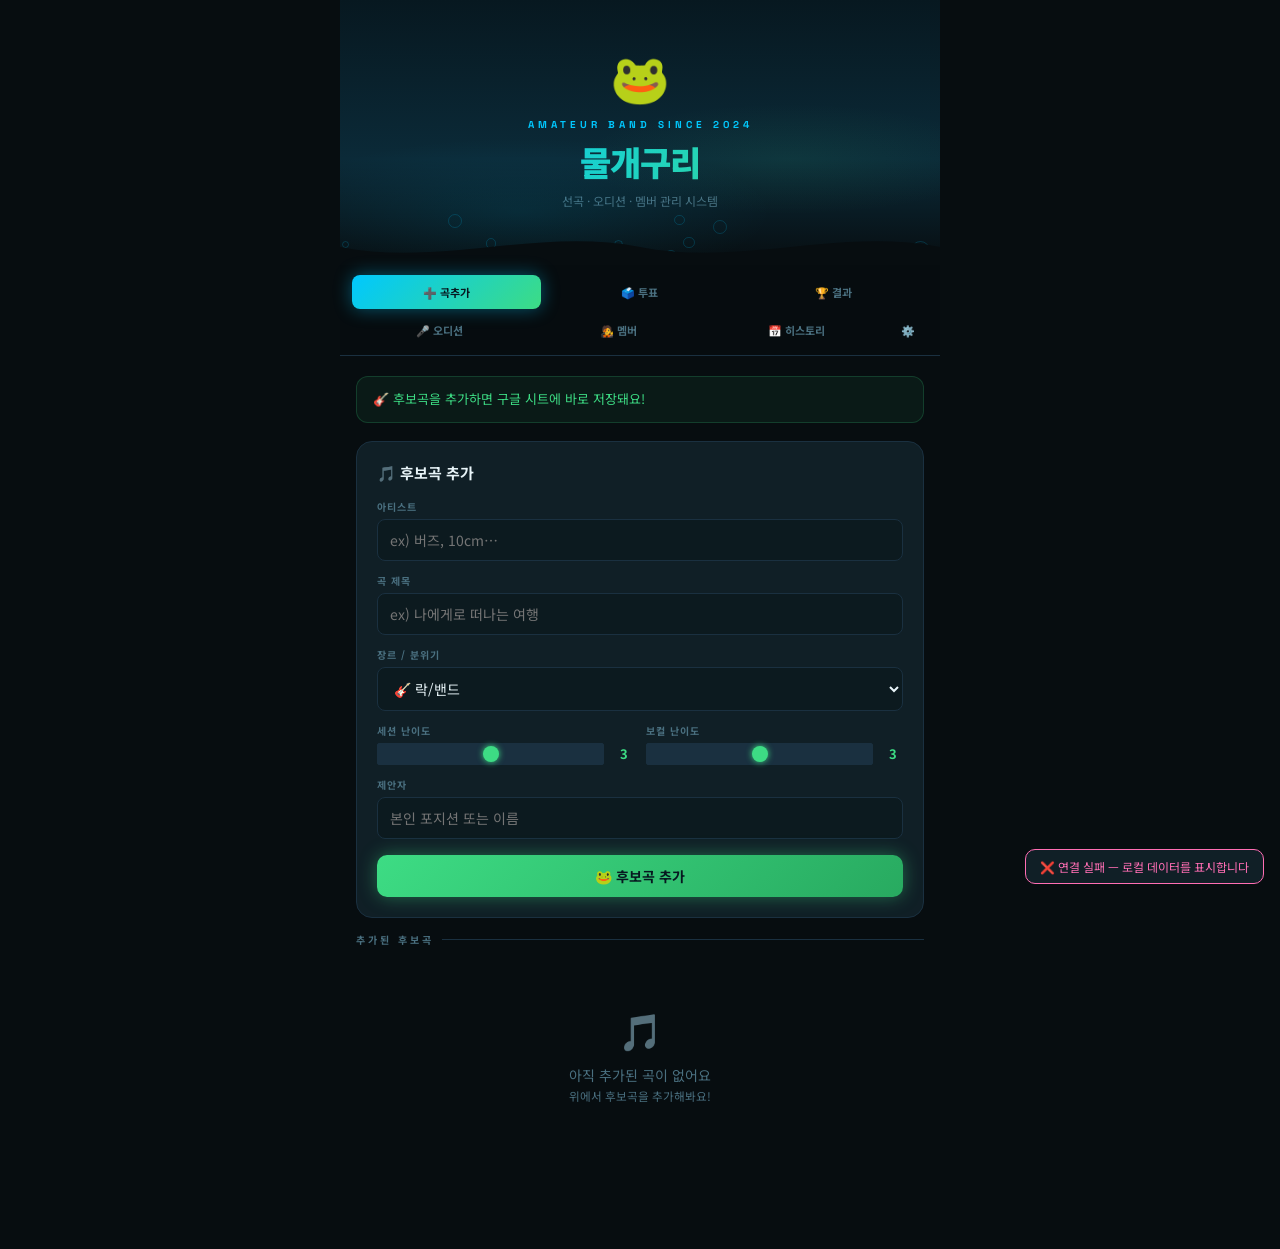
==== commit d8bd1ca0: "Refactoring all structure & fix the bug. [Description] - Fix the bug which cannot store the data in " ====
--- a/band-vote-sheets.html
+++ b/band-vote-sheets.html
@@ -1,243 +1,10 @@
 <!DOCTYPE html>
 <html lang="ko">
 <head>
-<meta charset="UTF-8">
-<meta name="viewport" content="width=device-width, initial-scale=1.0">
-<title>🐸 물개구리 밴드</title>
-<style>
-  @import url('https://fonts.googleapis.com/css2?family=Noto+Sans+KR:wght@300;400;600;700;900&family=Space+Grotesk:wght@400;600;700&display=swap');
-  :root {
-    --bg:#070d10;--surface:#0c1a1f;--card:#101f26;--border:#1a3040;
-    --water:#00c8ff;--frog:#3ddc84;--pink:#ff6eb4;
-    --text:#e8f4f8;--muted:#4a7080;
-    --glow-w:0 0 18px #00c8ff66;--glow-g:0 0 18px #3ddc8466;
-  }
-  *{box-sizing:border-box;margin:0;padding:0;}
-  body{background:var(--bg);color:var(--text);font-family:'Noto Sans KR',sans-serif;
-    min-height:100vh;padding:0 0 80px;max-width:600px;margin:0 auto;overflow-x:hidden;}
-
-  /* ── hero ── */
-  .hero{position:relative;padding:40px 20px 56px;text-align:center;
-    background:linear-gradient(180deg,#071820 0%,#0b2a38 60%,#070d10 100%);overflow:hidden;}
-  .hero::before{content:'';position:absolute;inset:0;
-    background:radial-gradient(ellipse 60% 40% at 30% 80%,#00c8ff18 0%,transparent 70%),
-               radial-gradient(ellipse 50% 30% at 75% 60%,#3ddc8412 0%,transparent 70%);
-    pointer-events:none;}
-  .wave-svg{position:absolute;bottom:-2px;left:0;width:100%;pointer-events:none;}
-  .band-emoji{font-size:48px;margin-bottom:8px;display:block;animation:bob 3s ease-in-out infinite;}
-  @keyframes bob{0%,100%{transform:translateY(0);}50%{transform:translateY(-6px);}}
-  .band-label{font-family:'Space Grotesk',sans-serif;font-size:10px;font-weight:700;
-    letter-spacing:4px;color:var(--water);text-transform:uppercase;margin-bottom:6px;}
-  .band-title{font-size:34px;font-weight:900;letter-spacing:-1px;
-    background:linear-gradient(135deg,var(--water) 0%,var(--frog) 100%);
-    -webkit-background-clip:text;-webkit-text-fill-color:transparent;background-clip:text;margin-bottom:6px;}
-  .band-sub{color:var(--muted);font-size:12px;}
-  .bubbles{position:absolute;inset:0;pointer-events:none;}
-  .bubble{position:absolute;border-radius:50%;border:1px solid var(--water);
-    opacity:.18;animation:rise linear infinite;}
-  @keyframes rise{0%{transform:translateY(0) scale(1);opacity:.18;}100%{transform:translateY(-120px) scale(1.3);opacity:0;}}
-
-  /* ── tabs ── */
-  .tabs-wrap{position:sticky;top:0;z-index:50;background:#070d10ee;
-    backdrop-filter:blur(10px);padding:10px 12px 8px;border-bottom:1px solid var(--border);}
-  .tab-row{display:flex;gap:4px;margin-bottom:4px;}
-  .tab-row:last-child{margin-bottom:0;}
-  .tab{flex:1;padding:9px 4px;border:none;background:transparent;color:var(--muted);
-    font-size:11px;font-weight:700;font-family:'Noto Sans KR',sans-serif;
-    border-radius:8px;cursor:pointer;transition:all .2s;white-space:nowrap;}
-  .tab.active{background:linear-gradient(135deg,var(--water),var(--frog));
-    color:#071820;box-shadow:var(--glow-w);}
-
-  .page-body{padding:20px 16px;}
-  .panel{display:none;}.panel.active{display:block;}
-
-  .sec{font-size:10px;font-weight:700;letter-spacing:3px;color:var(--muted);
-    text-transform:uppercase;margin-bottom:12px;display:flex;align-items:center;gap:8px;}
-  .sec::after{content:'';flex:1;height:1px;background:var(--border);}
-
-  .card{background:var(--card);border:1px solid var(--border);border-radius:16px;
-    padding:20px;margin-bottom:14px;}
-  .card h3{font-size:15px;font-weight:700;margin-bottom:16px;}
-
-  .field{margin-bottom:12px;}
-  .field label{font-size:10px;color:var(--muted);font-weight:700;letter-spacing:1px;display:block;margin-bottom:5px;}
-  .field input,.field select,.field textarea{width:100%;background:var(--surface);
-    border:1px solid var(--border);border-radius:8px;padding:10px 12px;color:var(--text);
-    font-size:14px;font-family:'Noto Sans KR',sans-serif;outline:none;transition:border-color .2s;resize:none;}
-  .field input:focus,.field select:focus,.field textarea:focus{border-color:var(--water);}
-  .field select option{background:var(--surface);}
-
-  .diff-row{display:flex;gap:12px;}.diff-row .field{flex:1;}
-  .slider-wrap{display:flex;align-items:center;gap:10px;}
-  input[type=range]{-webkit-appearance:none;flex:1;height:4px;border-radius:2px;background:var(--border);outline:none;}
-  input[type=range]::-webkit-slider-thumb{-webkit-appearance:none;width:16px;height:16px;
-    border-radius:50%;background:var(--frog);cursor:pointer;box-shadow:0 0 6px var(--frog);}
-  .slider-val{font-size:13px;font-weight:700;color:var(--frog);min-width:20px;text-align:center;}
-
-  .btn{display:inline-flex;align-items:center;justify-content:center;gap:6px;
-    padding:11px 20px;border-radius:10px;border:none;font-size:14px;font-weight:700;
-    font-family:'Noto Sans KR',sans-serif;cursor:pointer;transition:all .15s;width:100%;}
-  .btn-water{background:linear-gradient(135deg,var(--water),#0098cc);color:#071820;box-shadow:var(--glow-w);}
-  .btn-frog{background:linear-gradient(135deg,var(--frog),#28aa60);color:#071820;box-shadow:var(--glow-g);}
-  .btn-ghost{background:transparent;border:1px solid var(--border);color:var(--muted);width:auto;}
-  .btn-ghost:hover{border-color:var(--water);color:var(--water);}
-  .btn-sm{padding:6px 12px;font-size:12px;width:auto;}
-  .btn:hover{filter:brightness(1.08);}
-
-  .member-row{display:flex;gap:6px;flex-wrap:wrap;margin-bottom:18px;}
-  .mchip{padding:7px 14px;border-radius:20px;border:1px solid var(--border);
-    background:var(--surface);font-size:12px;font-weight:600;cursor:pointer;
-    transition:all .15s;color:var(--muted);}
-  .mchip.active{background:#00c8ff18;border-color:var(--water);color:var(--water);box-shadow:var(--glow-w);}
-
-  .song-card{background:var(--card);border:1px solid var(--border);
-    border-radius:14px;padding:16px;margin-bottom:10px;transition:border-color .2s;}
-  .song-card:hover{border-color:#1a4060;}
-  .song-top{display:flex;justify-content:space-between;align-items:flex-start;gap:8px;}
-  .song-title{font-size:15px;font-weight:700;}
-  .song-artist{font-size:12px;color:var(--muted);margin-top:2px;}
-  .song-proposer{font-size:11px;color:var(--frog);font-weight:600;margin-top:3px;}
-
-  .badges{display:flex;gap:5px;flex-wrap:wrap;margin-top:10px;}
-  .badge{font-size:11px;font-weight:700;padding:3px 9px;border-radius:20px;}
-  .badge-genre{background:#0c1f2a;color:var(--water);border:1px solid #00c8ff33;}
-  .badge-sess{background:#0c1f15;color:var(--frog);border:1px solid #3ddc8433;}
-  .badge-voc{background:#1f0c1a;color:var(--pink);border:1px solid #ff6eb433;}
-
-  .diff-bars{margin-top:12px;}
-  .dbar-row{display:flex;align-items:center;gap:8px;margin-bottom:5px;}
-  .dbar-label{font-size:11px;color:var(--muted);min-width:58px;}
-  .dbar-bg{flex:1;height:5px;background:var(--border);border-radius:3px;overflow:hidden;}
-  .dbar-fill{height:100%;border-radius:3px;transition:width .4s;}
-  .fill-sess{background:var(--frog);}.fill-voc{background:var(--pink);}
-  .dbar-num{font-size:12px;font-weight:700;min-width:20px;text-align:right;}
-
-  .vote-row{display:flex;gap:6px;margin-top:12px;}
-  .vbtn{flex:1;padding:9px 6px;border-radius:10px;border:1px solid var(--border);
-    background:var(--surface);color:var(--text);font-size:12px;font-weight:600;
-    font-family:'Noto Sans KR',sans-serif;cursor:pointer;text-align:center;transition:all .15s;}
-  .vbtn:hover{border-color:var(--water);color:var(--water);}
-  .vbtn.v5{border-color:var(--frog);color:var(--frog);background:#3ddc8415;}
-  .vbtn.v3{border-color:var(--water);color:var(--water);background:#00c8ff15;}
-  .vbtn.v1{border-color:var(--muted);color:var(--muted);}
-  .vote-info{font-size:11px;color:var(--muted);margin-top:7px;}
-
-  .notice{border-radius:12px;padding:12px 16px;margin-bottom:18px;font-size:13px;line-height:1.6;}
-  .notice-water{background:#00c8ff10;border:1px solid #00c8ff30;color:var(--water);}
-  .notice-frog{background:#3ddc8410;border:1px solid #3ddc8430;color:var(--frog);}
-  .notice-pink{background:#ff6eb410;border:1px solid #ff6eb430;color:var(--pink);}
-  .notice-warn{background:#ffcc0015;border:1px solid #ffcc0040;color:#ffcc00;font-size:12px;}
-
-  .res-card{border-radius:14px;padding:18px;margin-bottom:10px;border:2px solid var(--border);}
-  .res-1{background:linear-gradient(135deg,#001a20,#070d10);border-color:var(--water);box-shadow:var(--glow-w);}
-  .res-2{background:linear-gradient(135deg,#0d1f10,#070d10);border-color:var(--frog);box-shadow:var(--glow-g);}
-  .res-3{background:linear-gradient(135deg,#1a1030,#070d10);border-color:var(--pink);}
-  .res-rank{font-size:10px;font-weight:700;letter-spacing:2px;margin-bottom:5px;}
-  .res-1 .res-rank{color:var(--water);}.res-2 .res-rank{color:var(--frog);}.res-3 .res-rank{color:var(--pink);}
-  .res-card:not(.res-1,.res-2,.res-3) .res-rank{color:var(--muted);}
-  .res-title{font-size:17px;font-weight:900;}.res-artist{font-size:12px;color:var(--muted);margin-top:2px;}
-  .res-score{font-size:26px;font-weight:900;font-family:'Space Grotesk',sans-serif;margin-top:8px;}
-  .res-1 .res-score{color:var(--water);}.res-2 .res-score{color:var(--frog);}.res-3 .res-score{color:var(--pink);}
-  .res-detail{font-size:12px;color:var(--muted);}
-
-  .aud-card{background:var(--card);border:1px solid var(--border);
-    border-radius:14px;padding:18px;margin-bottom:12px;transition:border-color .2s;}
-  .aud-name{font-size:15px;font-weight:700;}
-  .video-embed{width:100%;aspect-ratio:16/9;border-radius:10px;border:none;background:#000;margin:12px 0;}
-  .rating-group{margin-bottom:10px;}
-  .rating-label{font-size:10px;color:var(--muted);font-weight:700;letter-spacing:1px;display:block;margin-bottom:5px;}
-  .stars{display:flex;gap:6px;}
-  .star{font-size:22px;cursor:pointer;filter:grayscale(1) opacity(.3);transition:filter .1s,transform .1s;user-select:none;}
-  .star.on{filter:none;}.star:hover{transform:scale(1.15);}
-  .aud-scores{background:var(--surface);border-radius:10px;padding:12px 14px;margin-top:12px;}
-  .asrow{display:flex;align-items:center;gap:8px;margin-bottom:5px;font-size:11px;}
-  .asrow .lbl{min-width:54px;color:var(--muted);}
-  .asrow .bg{flex:1;height:5px;background:var(--border);border-radius:3px;overflow:hidden;}
-  .asrow .fill{height:100%;border-radius:3px;background:var(--pink);transition:width .4s;}
-  .asrow .num{min-width:26px;text-align:right;font-weight:700;color:var(--pink);}
-  .aud-total{display:flex;justify-content:space-between;align-items:center;
-    padding-top:8px;border-top:1px solid var(--border);margin-top:8px;}
-  .aud-total .lbl{font-size:12px;color:var(--muted);}
-  .aud-total .val{font-size:20px;font-weight:900;font-family:'Space Grotesk',sans-serif;color:var(--frog);}
-  .crown{font-size:10px;font-weight:700;padding:3px 8px;border-radius:20px;
-    background:var(--frog);color:#071820;margin-left:8px;}
-
-  .band-hero{text-align:center;padding:18px;margin-bottom:20px;
-    background:linear-gradient(135deg,#001a20,#0c2215);border:1px solid var(--border);border-radius:16px;}
-  .band-hero-name{font-size:28px;font-weight:900;
-    background:linear-gradient(135deg,var(--water),var(--frog));
-    -webkit-background-clip:text;-webkit-text-fill-color:transparent;background-clip:text;}
-  .band-hero-sub{font-size:12px;color:var(--muted);margin-top:4px;}
-  .members-grid{display:grid;grid-template-columns:1fr 1fr;gap:12px;margin-bottom:24px;}
-  .mem-card{background:var(--card);border:1px solid var(--border);
-    border-radius:14px;padding:16px;text-align:center;transition:border-color .2s;}
-  .mem-card:hover{border-color:#1a4060;}
-  .mem-photo{width:68px;height:68px;border-radius:50%;object-fit:cover;
-    margin:0 auto 10px;display:block;border:2px solid var(--water);box-shadow:var(--glow-w);}
-  .mem-placeholder{width:68px;height:68px;border-radius:50%;background:var(--surface);
-    border:2px dashed var(--border);margin:0 auto 10px;display:flex;align-items:center;
-    justify-content:center;font-size:24px;cursor:pointer;transition:border-color .2s;
-    position:relative;overflow:hidden;}
-  .mem-placeholder:hover{border-color:var(--frog);}
-  .mem-placeholder input[type=file]{position:absolute;inset:0;opacity:0;cursor:pointer;width:100%;height:100%;}
-  .mem-name{font-size:14px;font-weight:700;}
-  .mem-pos{font-size:10px;font-weight:700;letter-spacing:1.5px;color:var(--water);text-transform:uppercase;margin:3px 0 6px;}
-  .mem-quote{font-size:11px;color:var(--muted);line-height:1.5;font-style:italic;
-    border-top:1px solid var(--border);padding-top:8px;margin-top:4px;}
-  .mem-edit-btn{font-size:10px;color:var(--muted);background:transparent;
-    border:1px solid var(--border);border-radius:6px;padding:3px 8px;cursor:pointer;
-    margin-top:8px;font-family:'Noto Sans KR',sans-serif;transition:all .15s;}
-  .mem-edit-btn:hover{border-color:var(--frog);color:var(--frog);}
-
-  .hy{font-size:11px;font-weight:700;color:var(--water);margin:20px 0 8px;letter-spacing:2px;}
-  .hi{display:flex;align-items:center;gap:10px;padding:10px 14px;
-    background:var(--card);border-radius:10px;margin-bottom:6px;font-size:13px;}
-  .hdot{width:6px;height:6px;border-radius:50%;background:var(--muted);flex-shrink:0;}
-  .hdot.done{background:var(--frog);box-shadow:var(--glow-g);}
-  .hname{font-weight:600;}
-  .hnote{font-size:11px;color:var(--pink);margin-left:auto;}
-
-  .modal-overlay{display:none;position:fixed;inset:0;background:rgba(0,0,0,.75);
-    z-index:100;align-items:center;justify-content:center;padding:20px;}
-  .modal-overlay.open{display:flex;}
-  .modal{background:var(--card);border:1px solid var(--border);
-    border-radius:20px;padding:24px;width:100%;max-width:360px;}
-  .modal h3{font-size:15px;font-weight:700;margin-bottom:18px;color:var(--water);}
-  .modal-btns{display:flex;gap:10px;margin-top:16px;}
-  .modal-btns .btn{flex:1;}
-
-  /* ── loading spinner ── */
-  .spinner{display:inline-block;width:16px;height:16px;border:2px solid #ffffff44;
-    border-top-color:#fff;border-radius:50%;animation:spin .6s linear infinite;vertical-align:middle;margin-right:6px;}
-  @keyframes spin{to{transform:rotate(360deg);}}
-
-  .sync-bar{position:fixed;bottom:16px;right:16px;background:var(--card);
-    border:1px solid var(--border);border-radius:10px;padding:8px 14px;
-    font-size:12px;color:var(--muted);z-index:99;transition:all .3s;}
-  .sync-bar.ok{color:var(--frog);border-color:var(--frog);}
-  .sync-bar.err{color:var(--pink);border-color:var(--pink);}
-
-  .empty{text-align:center;padding:44px 20px;color:var(--muted);font-size:14px;}
-  .empty .icon{font-size:36px;margin-bottom:10px;}
-
-  /* setup panel */
-  .setup-box{background:var(--card);border:2px solid var(--water);
-    border-radius:20px;padding:24px;margin-bottom:20px;}
-  .setup-box h2{font-size:18px;font-weight:900;color:var(--water);margin-bottom:6px;}
-  .setup-box p{font-size:13px;color:var(--muted);margin-bottom:16px;line-height:1.7;}
-  .step{display:flex;gap:12px;margin-bottom:14px;align-items:flex-start;}
-  .step-num{width:28px;height:28px;border-radius:50%;background:var(--water);color:#071820;
-    font-weight:900;font-size:13px;display:flex;align-items:center;justify-content:center;flex-shrink:0;}
-  .step-txt{font-size:13px;line-height:1.6;color:var(--text);}
-  .step-txt a{color:var(--frog);text-decoration:none;}
-  .step-txt code{background:var(--surface);padding:2px 6px;border-radius:4px;
-    font-size:12px;color:var(--lily);font-family:monospace;}
-  .url-input-row{display:flex;gap:8px;margin-top:16px;}
-  .url-input-row input{flex:1;background:var(--surface);border:1px solid var(--border);
-    border-radius:8px;padding:10px 12px;color:var(--text);font-size:13px;
-    font-family:monospace;outline:none;}
-  .url-input-row input:focus{border-color:var(--water);}
-</style>
+  <meta charset="UTF-8">
+  <meta name="viewport" content="width=device-width, initial-scale=1.0">
+  <title>🐸 물개구리 밴드</title>
+  <link rel="stylesheet" href="css/band.css">
 </head>
 <body>
 
@@ -268,144 +35,146 @@
 
 <div class="page-body">
 
-
-<!-- ══ ADD ══ -->
-<div class="panel active" id="panel-add">
-  <div class="notice notice-frog">🎸 후보곡을 추가하면 구글 시트에 바로 저장돼요!</div>
-  <div class="card">
-    <h3>🎵 후보곡 추가</h3>
-    <div class="field"><label>아티스트</label><input type="text" id="inp-artist" placeholder="ex) 버즈, 10cm…"></div>
-    <div class="field"><label>곡 제목</label><input type="text" id="inp-title" placeholder="ex) 나에게로 떠나는 여행"></div>
-    <div class="field">
-      <label>장르 / 분위기</label>
-      <select id="inp-genre">
-        <option>🎸 락/밴드</option><option>💙 발라드</option>
-        <option>🔥 댄스/팝</option><option>🌊 인디/얼터너티브</option>
-        <option>🎷 재즈/소울</option><option>기타</option>
-      </select>
-    </div>
-    <div class="diff-row">
-      <div class="field"><label>세션 난이도</label>
-        <div class="slider-wrap">
-          <input type="range" min="1" max="5" value="3" id="sl-session" oninput="document.getElementById('sv-session').textContent=this.value">
-          <span class="slider-val" id="sv-session">3</span>
+  <!-- ══ ADD ══ -->
+  <div class="panel active" id="panel-add">
+    <div class="notice notice-frog">🎸 후보곡을 추가하면 구글 시트에 바로 저장돼요!</div>
+    <div class="card">
+      <h3>🎵 후보곡 추가</h3>
+      <div class="field"><label>아티스트</label><input type="text" id="inp-artist" placeholder="ex) 버즈, 10cm…"></div>
+      <div class="field"><label>곡 제목</label><input type="text" id="inp-title" placeholder="ex) 나에게로 떠나는 여행"></div>
+      <div class="field">
+        <label>장르 / 분위기</label>
+        <select id="inp-genre">
+          <option>🎸 락/밴드</option>
+          <option>💙 발라드</option>
+          <option>🔥 댄스/팝</option>
+          <option>🌊 인디/얼터너티브</option>
+          <option>🎷 재즈/소울</option>
+          <option>기타</option>
+        </select>
+      </div>
+      <div class="diff-row">
+        <div class="field">
+          <label>세션 난이도</label>
+          <div class="slider-wrap">
+            <input type="range" min="1" max="5" value="3" id="sl-session">
+            <span class="slider-val" id="sv-session">3</span>
+          </div>
+        </div>
+        <div class="field">
+          <label>보컬 난이도</label>
+          <div class="slider-wrap">
+            <input type="range" min="1" max="5" value="3" id="sl-vocal">
+            <span class="slider-val" id="sv-vocal">3</span>
+          </div>
         </div>
       </div>
-      <div class="field"><label>보컬 난이도</label>
-        <div class="slider-wrap">
-          <input type="range" min="1" max="5" value="3" id="sl-vocal" oninput="document.getElementById('sv-vocal').textContent=this.value">
-          <span class="slider-val" id="sv-vocal">3</span>
-        </div>
+      <div class="field"><label>제안자</label><input type="text" id="inp-proposer" placeholder="본인 포지션 또는 이름"></div>
+      <button class="btn btn-frog" onclick="addSong()" style="margin-top:4px;">🐸 후보곡 추가</button>
+    </div>
+    <div class="sec">추가된 후보곡</div>
+    <div id="addedList"></div>
+  </div>
+
+  <!-- ══ VOTE ══ -->
+  <div class="panel" id="panel-vote">
+    <div class="notice notice-water">🗳️ 나를 먼저 선택하고 투표해봐요!<br>
+      <small style="opacity:.7">🔥 꼭해야해(5점) · 👍 괜찮아(3점) · 😐 글쎄(1점)</small></div>
+    <div class="sec">나는 누구?</div>
+    <div class="member-row" id="memberChips"></div>
+    <div class="sec">후보곡 투표</div>
+    <div id="voteList"></div>
+  </div>
+
+  <!-- ══ RESULT ══ -->
+  <div class="panel" id="panel-result">
+    <div class="notice notice-water">🎯 목표: <strong>3~4곡</strong> 선정</div>
+    <div class="sec">종합 순위</div>
+    <div id="resultList"></div>
+  </div>
+
+  <!-- ══ AUDITION ══ -->
+  <div class="panel" id="panel-audition">
+    <div class="notice notice-pink">🎤 영상 등록 후 멤버들이 별점 평가해요!</div>
+    <div class="card">
+      <h3>🎬 오디션 영상 등록</h3>
+      <div class="field"><label>부를 곡</label><input type="text" id="aud-song" placeholder="ex) 나에게로 떠나는 여행"></div>
+      <div class="field"><label>후보자 이름</label><input type="text" id="aud-name" placeholder="ex) 민준"></div>
+      <div class="field"><label>유튜브 URL</label><input type="text" id="aud-url" placeholder="https://youtu.be/..."></div>
+      <div class="field"><label>메모 (선택)</label><input type="text" id="aud-memo" placeholder="ex) 연습실 라이브"></div>
+      <button class="btn btn-frog" onclick="addAudition()" style="margin-top:4px;">🎤 오디션 등록</button>
+    </div>
+    <div class="notice notice-water" style="margin-bottom:14px;">
+      <div style="font-size:10px;font-weight:700;letter-spacing:2px;color:var(--muted);margin-bottom:8px;">평가자 선택</div>
+      <div class="member-row" id="audMemberChips" style="margin-bottom:0;"></div>
+    </div>
+    <div class="sec">오디션 후보</div>
+    <div id="auditionList"><div class="empty"><div class="icon">🎤</div>오디션 영상을 등록해보세요!</div></div>
+  </div>
+
+  <!-- ══ MEMBERS ══ -->
+  <div class="panel" id="panel-members">
+    <div class="band-hero">
+      <div class="band-hero-name">물개구리</div>
+      <div class="band-hero-sub">🐸 우리들의 밴드 🌊</div>
+    </div>
+    <div class="sec">멤버 소개</div>
+    <div class="members-grid" id="membersGrid"></div>
+    <div class="card" style="margin-top:4px;">
+      <h3 style="font-size:14px;margin-bottom:12px;">➕ 멤버 추가</h3>
+      <div style="display:flex;gap:8px;flex-wrap:wrap;">
+        <div class="field" style="flex:1;min-width:100px;margin-bottom:0;"><label>이름</label><input type="text" id="new-mem-name" placeholder="이름"></div>
+        <div class="field" style="flex:1;min-width:100px;margin-bottom:0;"><label>포지션</label><input type="text" id="new-mem-pos" placeholder="ex) 기타, 보컬…"></div>
       </div>
+      <button class="btn btn-frog" onclick="addMember()" style="margin-top:12px;">멤버 추가하기</button>
     </div>
-    <div class="field"><label>제안자</label><input type="text" id="inp-proposer" placeholder="본인 포지션 또는 이름"></div>
-    <button class="btn btn-frog" onclick="addSong()" style="margin-top:4px;">🐸 후보곡 추가</button>
   </div>
-  <div class="sec">추가된 후보곡</div>
-  <div id="addedList"></div>
-</div>
 
-<!-- ══ VOTE ══ -->
-<div class="panel" id="panel-vote">
-  <div class="notice notice-water">🗳️ 나를 먼저 선택하고 투표해봐요!<br>
-    <small style="opacity:.7">🔥 꼭해야해(5점) · 👍 괜찮아(3점) · 😐 글쎄(1점)</small></div>
-  <div class="sec">나는 누구?</div>
-  <div class="member-row" id="memberChips"></div>
-  <div class="sec">후보곡 투표</div>
-  <div id="voteList"></div>
-</div>
+  <!-- ══ SETUP ══ -->
+  <div class="panel" id="panel-setup">
+    <div class="setup-box">
+      <h2>⚙️ Google Sheets 연동 설정</h2>
+      <p>앱 데이터를 구글 시트에 저장하려면 아래 순서대로 진행해주세요. <strong>딱 한 번만</strong> 하면 돼요!</p>
+      <div class="step">
+        <div class="step-num">1</div>
+        <div class="step-txt"><strong>Google Sheets</strong>를 새로 만들어요<br>
+          <a href="https://sheets.new" target="_blank">👉 sheets.new 바로가기</a></div>
+      </div>
+      <div class="step">
+        <div class="step-num">2</div>
+        <div class="step-txt">상단 메뉴 → <code>확장 프로그램</code> → <code>Apps Script</code> 클릭</div>
+      </div>
+      <div class="step">
+        <div class="step-num">3</div>
+        <div class="step-txt">받은 <code>apps-script.js</code> 내용을 전체 붙여넣고 <code>저장(Ctrl+S)</code></div>
+      </div>
+      <div class="step">
+        <div class="step-num">4</div>
+        <div class="step-txt"><code>배포</code> → <code>새 배포</code> → 유형: <code>웹 앱</code><br>
+          액세스: <code>모든 사용자</code> 선택 후 배포 클릭</div>
+      </div>
+      <div class="step">
+        <div class="step-num">5</div>
+        <div class="step-txt">생성된 <strong>웹 앱 URL</strong>을 아래에 붙여넣기 후 연결!</div>
+      </div>
+      <div class="url-input-row">
+        <input type="text" id="scriptUrlInput" placeholder="https://script.google.com/macros/s/...">
+        <button class="btn btn-water btn-sm" onclick="saveScriptUrl()" style="white-space:nowrap;">🐸 연결하기</button>
+      </div>
+      <div id="currentUrlStatus" style="margin-top:12px;font-size:12px;color:var(--muted);"></div>
+    </div>
+  </div>
 
-<!-- ══ RESULT ══ -->
-<div class="panel" id="panel-result">
-  <div class="notice notice-water">🎯 목표: <strong>3~4곡</strong> 선정</div>
-  <div class="sec">종합 순위</div>
-  <div id="resultList"></div>
-</div>
-
-<!-- ══ AUDITION ══ -->
-<div class="panel" id="panel-audition">
-  <div class="notice notice-pink">🎤 영상 등록 후 멤버들이 별점 평가해요!</div>
-  <div class="card">
-    <h3>🎬 오디션 영상 등록</h3>
-    <div class="field"><label>부를 곡</label><input type="text" id="aud-song" placeholder="ex) 나에게로 떠나는 여행"></div>
-    <div class="field"><label>후보자 이름</label><input type="text" id="aud-name" placeholder="ex) 민준"></div>
-    <div class="field"><label>유튜브 URL</label><input type="text" id="aud-url" placeholder="https://youtu.be/..."></div>
-    <div class="field"><label>메모 (선택)</label><input type="text" id="aud-memo" placeholder="ex) 연습실 라이브"></div>
-    <button class="btn btn-frog" onclick="addAudition()" style="margin-top:4px;">🎤 오디션 등록</button>
+  <!-- ══ HISTORY ══ -->
+  <div class="panel" id="panel-history">
+    <div class="notice notice-frog">🐸 물개구리의 공연 기록</div>
+    <div id="historyList"></div>
   </div>
-  <div class="notice notice-water" style="margin-bottom:14px;">
-    <div style="font-size:10px;font-weight:700;letter-spacing:2px;color:var(--muted);margin-bottom:8px;">평가자 선택</div>
-    <div class="member-row" id="audMemberChips" style="margin-bottom:0;"></div>
-  </div>
-  <div class="sec">오디션 후보</div>
-  <div id="auditionList"><div class="empty"><div class="icon">🎤</div>오디션 영상을 등록해보세요!</div></div>
-</div>
-
-<!-- ══ MEMBERS ══ -->
-<div class="panel" id="panel-members">
-  <div class="band-hero">
-    <div class="band-hero-name">물개구리</div>
-    <div class="band-hero-sub">🐸 우리들의 밴드 🌊</div>
-  </div>
-  <div class="sec">멤버 소개</div>
-  <div class="members-grid" id="membersGrid"></div>
-  <div class="card" style="margin-top:4px;">
-    <h3 style="font-size:14px;margin-bottom:12px;">➕ 멤버 추가</h3>
-    <div style="display:flex;gap:8px;flex-wrap:wrap;">
-      <div class="field" style="flex:1;min-width:100px;margin-bottom:0;"><label>이름</label><input type="text" id="new-mem-name" placeholder="이름"></div>
-      <div class="field" style="flex:1;min-width:100px;margin-bottom:0;"><label>포지션</label><input type="text" id="new-mem-pos" placeholder="ex) 기타, 보컬…"></div>
-    </div>
-    <button class="btn btn-frog" onclick="addMember()" style="margin-top:12px;">멤버 추가하기</button>
-  </div>
-</div>
-
-<!-- ══ SETUP PANEL ══ -->
-<div class="panel" id="panel-setup">
-  <div class="setup-box">
-    <h2>⚙️ Google Sheets 연동 설정</h2>
-    <p>앱 데이터를 구글 시트에 저장하려면 아래 순서대로 진행해주세요. <strong>딱 한 번만</strong> 하면 돼요!</p>
-    <div class="step">
-      <div class="step-num">1</div>
-      <div class="step-txt"><strong>Google Sheets</strong>를 새로 만들어요<br>
-        <a href="https://sheets.new" target="_blank">👉 sheets.new 바로가기</a></div>
-    </div>
-    <div class="step">
-      <div class="step-num">2</div>
-      <div class="step-txt">상단 메뉴 → <code>확장 프로그램</code> → <code>Apps Script</code> 클릭</div>
-    </div>
-    <div class="step">
-      <div class="step-num">3</div>
-      <div class="step-txt">받은 <code>apps-script.js</code> 내용을 전체 붙여넣고 <code>저장(Ctrl+S)</code></div>
-    </div>
-    <div class="step">
-      <div class="step-num">4</div>
-      <div class="step-txt"><code>배포</code> → <code>새 배포</code> → 유형: <code>웹 앱</code><br>
-        액세스: <code>모든 사용자</code> 선택 후 배포 클릭</div>
-    </div>
-    <div class="step">
-      <div class="step-num">5</div>
-      <div class="step-txt">생성된 <strong>웹 앱 URL</strong>을 아래에 붙여넣기 후 연결!</div>
-    </div>
-    <div class="url-input-row">
-      <input type="text" id="scriptUrlInput" placeholder="https://script.google.com/macros/s/...">
-      <button class="btn btn-water btn-sm" onclick="saveScriptUrl()" style="white-space:nowrap;">🐸 연결하기</button>
-    </div>
-    <div id="currentUrlStatus" style="margin-top:12px;font-size:12px;color:var(--muted);"></div>
-  </div>
-</div>
-
-<!-- ══ HISTORY ══ -->
-<div class="panel" id="panel-history">
-  <div class="notice notice-frog">🐸 물개구리의 공연 기록</div>
-  <div id="historyList"></div>
-</div>
 
 </div><!-- /page-body -->
 
-<!-- sync bar -->
 <div class="sync-bar" id="syncBar" style="display:none;"></div>
 
-<!-- member modal -->
 <div class="modal-overlay" id="memberModal">
   <div class="modal">
     <h3 id="modalTitle">멤버 정보 수정</h3>
@@ -419,564 +188,6 @@
   </div>
 </div>
 
-<script>
-/* ══════════════════════════════════════
-   CONFIG — Apps Script URL 저장
-══════════════════════════════════════ */
-const LS_KEY = 'mgfrog_script_url';
-
-// ✏️ 여기에 URL 직접 입력하면 새로고침해도 항상 유지돼요!
-// 예: const HARDCODED_URL = 'https://script.google.com/macros/s/ABC.../exec';
-const HARDCODED_URL = 'https://script.google.com/macros/s/AKfycbyr75uhTkAWzY3qITWUwXk9a4TWbOjR88cH88TPDMVp1fnS-YOdiEwqyY1dFuc8wXQZ/exec';
-
-let SCRIPT_URL = HARDCODED_URL || (() => {
-  try { return localStorage.getItem(LS_KEY) || ''; } catch(e) { return ''; }
-})();
-
-function saveScriptUrl() {
-  const v = document.getElementById('scriptUrlInput').value.trim();
-  if (!v.startsWith('https://script.google.com')) {
-    alert('올바른 Apps Script URL을 입력해주세요!'); return;
-  }
-  SCRIPT_URL = v;
-  try { localStorage.setItem(LS_KEY, v); } catch(e) {}
-  const status = document.getElementById('currentUrlStatus');
-  status.textContent = `✅ 연결 완료: ${SCRIPT_URL.slice(0,60)}…`;
-  status.style.color = 'var(--frog)';
-  showSync('🐸 연결 완료!', 'ok');
-  switchTab('add');
-  loadAll();
-}
-
-function checkSetup() {
-  if (!SCRIPT_URL) {
-    // URL 미설정이면 ⚙️ 탭으로 자동 이동
-    switchTab('setup');
-  }
-}
-
-/* ══════════════════════════════════════
-   API HELPERS
-══════════════════════════════════════ */
-async function api(params) {
-  if (!SCRIPT_URL) return null;
-  const qs = new URLSearchParams(params).toString();
-  const res = await fetch(`${SCRIPT_URL}?${qs}`);
-  return res.json();
-}
-
-async function apiPost(body) {
-  if (!SCRIPT_URL) return null;
-  const res = await fetch(SCRIPT_URL, {
-    method: 'POST',
-    body: JSON.stringify(body),
-  });
-  return res.json();
-}
-
-/* ── sync bar ── */
-let syncTimer;
-function showSync(msg, type='') {
-  const bar = document.getElementById('syncBar');
-  bar.textContent = msg;
-  bar.className = 'sync-bar' + (type ? ' '+type : '');
-  bar.style.display = 'block';
-  clearTimeout(syncTimer);
-  syncTimer = setTimeout(() => bar.style.display='none', 2500);
-}
-
-/* ══════════════════════════════════════
-   STATE
-══════════════════════════════════════ */
-let songs     = [];
-let votes     = {};   // { songId: { voter: score } }
-let auditions = [];
-let audVotes  = {};   // { audId: { voter: {pitch,feel,stage} } }
-let members   = [
-  {idx:0,name:'멤버1',position:'보컬',   quote:'한마디를 입력해주세요!',photo:null},
-  {idx:1,name:'멤버2',position:'기타',   quote:'한마디를 입력해주세요!',photo:null},
-  {idx:2,name:'멤버3',position:'기타2',  quote:'한마디를 입력해주세요!',photo:null},
-  {idx:3,name:'멤버4',position:'베이스', quote:'한마디를 입력해주세요!',photo:null},
-  {idx:4,name:'멤버5',position:'드럼',   quote:'한마디를 입력해주세요!',photo:null},
-  {idx:5,name:'멤버6',position:'키보드', quote:'한마디를 입력해주세요!',photo:null},
-  {idx:6,name:'멤버7',position:'보컬2',  quote:'한마디를 입력해주세요!',photo:null},
-  {idx:7,name:'멤버8',position:'베이스2',quote:'한마디를 입력해주세요!',photo:null},
-];
-
-let currentVoter = null;
-let audVoter     = null;
-let editingIdx   = null;
-
-const HISTORY = [
-  { year:'2024 겨울', songs:[
-    {name:'예뻤어',artist:'데이식스',done:true},
-    {name:'고백',artist:'델리스파이스',done:true},
-  ]},
-  { year:'2025 여름', songs:[
-    {name:'antifreeze',artist:'검정치마',done:false,note:'중도 하차'},
-    {name:'너에게 닿기를',artist:'10cm',done:false,note:'중도 하차'},
-    {name:'고민중독(이홍기)',artist:'QWER',done:false,note:'중도 하차'},
-    {name:'뭐라할까',artist:'브리즈',done:true},
-    {name:'나는 나비',artist:'YB',done:true},
-    {name:'나에게로 떠나는 여행',artist:'버즈',done:true},
-  ]},
-  { year:'2025 겨울', songs:[
-    {name:'어쩌다 가끔씩',artist:'AMP',done:true},
-    {name:'그대 입술이',artist:'버스커버스커',done:true},
-  ]},
-];
-
-/* ══════════════════════════════════════
-   LOAD ALL DATA
-══════════════════════════════════════ */
-async function loadAll() {
-  if (!SCRIPT_URL) {
-    // URL 없어도 로컬 상태로 바로 렌더링
-    refreshAll();
-    return;
-  }
-  showSync('⏳ 데이터 불러오는 중…');
-  try {
-    const [sRes, vRes, aRes, avRes, mRes] = await Promise.all([
-      api({action:'getSongs'}),
-      api({action:'getVotes'}),
-      api({action:'getAuditions'}),
-      api({action:'getAudVotes'}),
-      api({action:'getMembers'}),
-    ]);
-
-    if (sRes?.songs)  songs     = sRes.songs;
-    if (aRes?.auditions) auditions = aRes.auditions;
-
-    // votes: { songId: { voter: score } }
-    votes = {};
-    (vRes?.votes||[]).forEach(v => {
-      if (!votes[v.songId]) votes[v.songId]={};
-      votes[v.songId][v.voter] = +v.score;
-    });
-
-    // audVotes
-    audVotes = {};
-    (avRes?.audVotes||[]).forEach(v => {
-      if (!audVotes[v.audId]) audVotes[v.audId]={};
-      audVotes[v.audId][v.voter]={pitch:+v.pitch,feel:+v.feel,stage:+v.stage};
-    });
-
-    // members: 시트 데이터 있으면 병합, 없으면 기본값(8명) 그대로 유지
-    if (mRes?.members?.length) {
-      mRes.members.forEach(m => {
-        const i = members.findIndex(x => String(x.idx) === String(m.idx));
-        if (i >= 0) members[i] = { ...members[i], ...m, photo: m.photo || null };
-        else members.push({ ...m, photo: m.photo || null });
-      });
-    }
-
-    showSync('✅ 동기화 완료', 'ok');
-    refreshAll();
-  } catch(e) {
-    showSync('❌ 연결 실패 — URL을 확인해주세요', 'err');
-  }
-}
-
-function refreshAll() {
-  renderAddedList();
-  renderVoteList();
-  renderResult();
-  renderAuditions();
-  renderMembers();
-  renderMemberChips();
-  renderAudMemberChips();
-}
-
-/* ══════════════════════════════════════
-   TABS
-══════════════════════════════════════ */
-const TAB_IDS = ['add','vote','result','audition','members','history','setup'];
-function switchTab(id) {
-  document.querySelectorAll('.tab').forEach((t,i)=>t.classList.toggle('active',TAB_IDS[i]===id));
-  document.querySelectorAll('.panel').forEach(p=>p.classList.remove('active'));
-  document.getElementById('panel-'+id).classList.add('active');
-  if (id==='members')  { renderMembers(); renderMemberChips(); }
-  if (id==='vote')     { renderMemberChips(); renderVoteList(); }
-  if (id==='result')   renderResult();
-  if (id==='audition') { renderAudMemberChips(); renderAuditions(); }
-  if (id==='setup') {
-    const status = document.getElementById('currentUrlStatus');
-    status.textContent = SCRIPT_URL ? `✅ 현재 연결된 URL: ${SCRIPT_URL.slice(0,60)}…` : '❌ 아직 연결된 URL이 없어요.';
-  }
-}
-
-/* ══════════════════════════════════════
-   BUBBLES
-══════════════════════════════════════ */
-function initBubbles(){
-  const wrap=document.getElementById('bubbles');
-  for(let i=0;i<10;i++){
-    const b=document.createElement('div'); b.className='bubble';
-    const s=6+Math.random()*14;
-    b.style.cssText=`width:${s}px;height:${s}px;left:${Math.random()*100}%;bottom:${Math.random()*40}px;animation-duration:${3+Math.random()*4}s;animation-delay:${Math.random()*4}s;`;
-    wrap.appendChild(b);
-  }
-}
-
-/* ══════════════════════════════════════
-   SONGS
-══════════════════════════════════════ */
-async function addSong() {
-  const artist   = document.getElementById('inp-artist').value.trim();
-  const title    = document.getElementById('inp-title').value.trim();
-  const proposer = document.getElementById('inp-proposer').value.trim();
-  if (!artist||!title){alert('아티스트와 곡 제목을 입력해주세요!');return;}
-
-  const newSong = {
-    id: Date.now().toString(), artist, title,
-    genre:    document.getElementById('inp-genre').value,
-    session:  +document.getElementById('sl-session').value,
-    vocal:    +document.getElementById('sl-vocal').value,
-    proposer: proposer||'익명',
-  };
-  songs.push(newSong);
-  ['inp-artist','inp-title','inp-proposer'].forEach(id=>document.getElementById(id).value='');
-  renderAddedList(); renderVoteList(); renderResult();
-
-  if (SCRIPT_URL) {
-    showSync('💾 저장 중…');
-    const res = await apiPost({action:'addSong', ...newSong});
-    if (res?.ok) showSync('✅ 곡 추가 완료!','ok');
-    else showSync('❌ 저장 실패','err');
-  }
-}
-
-async function removeSong(id) {
-  if (!confirm('이 곡을 삭제할까요?')) return;
-  showSync('🗑️ 삭제 중…');
-  await apiPost({action:'removeSong', id});
-  songs = songs.filter(s=>s.id.toString()!==id.toString());
-  delete votes[id];
-  renderAddedList(); renderVoteList(); renderResult();
-  showSync('✅ 삭제 완료','ok');
-}
-
-function renderAddedList() {
-  const el=document.getElementById('addedList');
-  if(!songs.length){el.innerHTML=`<div class="empty"><div class="icon">🎵</div>아직 추가된 곡이 없어요<br><small>위에서 후보곡을 추가해봐요!</small></div>`;return;}
-  el.innerHTML=songs.map(s=>`
-    <div class="song-card">
-      <div class="song-top">
-        <div>
-          <div class="song-title">${s.title}</div>
-          <div class="song-artist">${s.artist}</div>
-          <div class="song-proposer">제안: ${s.proposer}</div>
-        </div>
-        <button class="btn btn-ghost btn-sm" onclick="removeSong('${s.id}')" style="color:#ff4444;border-color:#ff444433;">✕</button>
-      </div>
-      <div class="badges">
-        <span class="badge badge-genre">${s.genre}</span>
-        <span class="badge badge-sess">세션 ${s.session}/5</span>
-        <span class="badge badge-voc">보컬 ${s.vocal}/5</span>
-      </div>
-    </div>`).join('');
-}
-
-/* ══════════════════════════════════════
-   VOTES
-══════════════════════════════════════ */
-function renderMemberChips(){
-  document.getElementById('memberChips').innerHTML=
-    members.map(m=>`<div class="mchip ${currentVoter===m.name?'active':''}" onclick="selectVoter('${m.name}')">${m.position}</div>`).join('');
-}
-function selectVoter(name){currentVoter=currentVoter===name?null:name;renderMemberChips();renderVoteList();}
-
-function renderVoteList(){
-  const el=document.getElementById('voteList');
-  if(!songs.length){el.innerHTML=`<div class="empty"><div class="icon">🗳️</div>먼저 곡추가 탭에서 후보곡을 등록해봐요!</div>`;return;}
-  el.innerHTML=songs.map(s=>{
-    const sv=votes[s.id]||{};
-    const totalV=Object.keys(sv).length;
-    const myV=currentVoter&&sv[currentVoter];
-    const avgH=totalV?(Object.values(sv).reduce((a,v)=>a+v,0)/totalV).toFixed(1):'-';
-    return `
-    <div class="song-card">
-      <div class="song-top">
-        <div>
-          <div class="song-title">${s.title}</div>
-          <div class="song-artist">${s.artist}</div>
-          <div class="song-proposer">제안: ${s.proposer}</div>
-        </div>
-      </div>
-      <div class="badges">
-        <span class="badge badge-genre">${s.genre}</span>
-        <span class="badge badge-sess">세션 ${s.session}/5</span>
-        <span class="badge badge-voc">보컬 ${s.vocal}/5</span>
-      </div>
-      <div class="diff-bars">
-        <div class="dbar-row"><span class="dbar-label">세션</span><div class="dbar-bg"><div class="dbar-fill fill-sess" style="width:${s.session/5*100}%"></div></div><span class="dbar-num">${s.session}</span></div>
-        <div class="dbar-row"><span class="dbar-label">보컬</span><div class="dbar-bg"><div class="dbar-fill fill-voc" style="width:${s.vocal/5*100}%"></div></div><span class="dbar-num">${s.vocal}</span></div>
-      </div>
-      <div class="vote-row">
-        <button class="vbtn ${myV===5?'v5':''}" onclick="castVote('${s.id}',5)">🔥 꼭해야해</button>
-        <button class="vbtn ${myV===3?'v3':''}" onclick="castVote('${s.id}',3)">👍 괜찮아</button>
-        <button class="vbtn ${myV===1?'v1':''}" onclick="castVote('${s.id}',1)">😐 글쎄</button>
-      </div>
-      <div class="vote-info">🗳️ ${totalV}명 참여 · 평균 선호도 ${avgH}점</div>
-    </div>`;
-  }).join('');
-}
-
-async function castVote(songId, score) {
-  if (!currentVoter){alert('먼저 내 포지션을 선택해주세요! 🐸');return;}
-  const sv = votes[songId]||{};
-  const isCancel = sv[currentVoter]===score;
-  if (!votes[songId]) votes[songId]={};
-  if (isCancel) delete votes[songId][currentVoter];
-  else votes[songId][currentVoter]=score;
-  renderVoteList(); renderResult();
-
-  if (SCRIPT_URL) {
-    showSync('💾 투표 저장 중…');
-    await apiPost({action:'castVote', songId, voter:currentVoter, score: isCancel?null:score});
-    showSync('✅ 투표 완료!','ok');
-  }
-}
-
-/* ══════════════════════════════════════
-   RESULT
-══════════════════════════════════════ */
-function calcScore(s){
-  const sv=votes[s.id]||{};
-  const vs=Object.values(sv);
-  if(!vs.length)return 0;
-  const avg=vs.reduce((a,v)=>a+v,0)/vs.length;
-  const d=+s.session + +s.vocal;
-  const bal=(d>=5&&d<=8)?1.2:1;
-  return +(avg*bal*(vs.length/members.length)).toFixed(2);
-}
-function renderResult(){
-  const sorted=[...songs].sort((a,b)=>calcScore(b)-calcScore(a));
-  const el=document.getElementById('resultList');
-  if(!sorted.length){el.innerHTML=`<div class="empty"><div class="icon">🏆</div>아직 투표 데이터가 없어요</div>`;return;}
-  el.innerHTML=sorted.map((s,i)=>{
-    const cls=['res-1','res-2','res-3'][i]||'';
-    const medal=['🥇 1위','🥈 2위','🥉 3위'][i]||`${i+1}위`;
-    const pick=i<4?' ✅ 선정 후보':'';
-    return `<div class="res-card ${cls}">
-      <div class="res-rank">${medal}${pick}</div>
-      <div class="res-title">${s.title}</div>
-      <div class="res-artist">${s.artist}</div>
-      <div class="res-score">${calcScore(s).toFixed(1)}점</div>
-      <div class="res-detail">세션 ${s.session}/5 · 보컬 ${s.vocal}/5 · ${Object.keys(votes[s.id]||{}).length}명 참여</div>
-    </div>`;
-  }).join('');
-}
-
-/* ══════════════════════════════════════
-   AUDITION
-══════════════════════════════════════ */
-async function addAudition(){
-  const song=document.getElementById('aud-song').value.trim();
-  const name=document.getElementById('aud-name').value.trim();
-  const url=document.getElementById('aud-url').value.trim();
-  const memo=document.getElementById('aud-memo').value.trim();
-  if(!song||!name){alert('곡 제목과 후보자 이름을 입력해주세요!');return;}
-  showSync('💾 저장 중…');
-  const res=await apiPost({action:'addAudition',song,name,url,memo});
-  if(res?.ok){
-    auditions.push({id:res.id,song,name,url,memo});
-    ['aud-song','aud-name','aud-url','aud-memo'].forEach(id=>document.getElementById(id).value='');
-    renderAuditions();
-    showSync('✅ 오디션 등록 완료!','ok');
-  } else showSync('❌ 저장 실패','err');
-}
-
-function ytEmbed(url){
-  if(!url)return null;
-  const m=url.match(/(?:youtu\.be\/|youtube\.com\/(?:watch\?v=|embed\/|shorts\/))([A-Za-z0-9_-]{11})/);
-  return m?`https://www.youtube.com/embed/${m[1]}`:null;
-}
-
-function renderAudMemberChips(){
-  document.getElementById('audMemberChips').innerHTML=
-    members.map(m=>`<div class="mchip ${audVoter===m.name?'active':''}" onclick="selectAudVoter('${m.name}')">${m.position}</div>`).join('');
-}
-function selectAudVoter(name){audVoter=audVoter===name?null:name;renderAudMemberChips();renderAuditions();}
-
-async function setStars(audId,cat,val){
-  if(!audVoter){alert('먼저 내 포지션을 선택해주세요! 🐸');return;}
-  if(!audVotes[audId])audVotes[audId]={};
-  if(!audVotes[audId][audVoter])audVotes[audId][audVoter]={pitch:0,feel:0,stage:0};
-  audVotes[audId][audVoter][cat]=val;
-  const r=audVotes[audId][audVoter];
-  showSync('💾 평가 저장 중…');
-  await apiPost({action:'castAudVote',audId,voter:audVoter,pitch:r.pitch,feel:r.feel,stage:r.stage});
-  renderAuditions();
-  showSync('✅ 평가 저장!','ok');
-}
-
-function audTotal(audId){
-  const rs=Object.values(audVotes[audId]||{});
-  if(!rs.length)return{pitch:0,feel:0,stage:0,total:0,count:0};
-  const avg=k=>rs.reduce((s,r)=>s+(r[k]||0),0)/rs.length;
-  const p=avg('pitch'),f=avg('feel'),st=avg('stage');
-  return{pitch:p,feel:f,stage:st,total:+(p+f+st).toFixed(1),count:rs.length};
-}
-
-async function removeAud(id){
-  if(!confirm('삭제할까요?'))return;
-  showSync('🗑️ 삭제 중…');
-  await apiPost({action:'removeAudition',id});
-  auditions=auditions.filter(a=>a.id.toString()!==id.toString());
-  delete audVotes[id];
-  renderAuditions();
-  showSync('✅ 삭제 완료','ok');
-}
-
-function renderAuditions(){
-  const el=document.getElementById('auditionList');
-  if(!auditions.length){el.innerHTML=`<div class="empty"><div class="icon">🎤</div>오디션 영상을 등록해보세요!</div>`;return;}
-  const bySong={};
-  auditions.forEach(a=>{(bySong[a.song]=bySong[a.song]||[]).push(a);});
-  el.innerHTML=Object.entries(bySong).map(([song,cands])=>{
-    const ranked=[...cands].sort((a,b)=>audTotal(b.id).total-audTotal(a.id).total);
-    const topId=ranked[0]?.id;
-    return `<div style="margin-bottom:24px;">
-      <div class="sec" style="color:var(--pink);">🎵 ${song}</div>
-      ${cands.map(a=>{
-        const sc=audTotal(a.id);
-        const my=audVoter&&(audVotes[a.id]||{})[audVoter];
-        const emb=ytEmbed(a.url);
-        const isTop=a.id.toString()===topId?.toString()&&sc.count>0;
-        const sr=(cat,icon,label)=>`<div class="rating-group">
-          <span class="rating-label">${icon} ${label}</span>
-          <div class="stars">${[1,2,3,4,5].map(n=>`<span class="star ${(my?.[cat]||0)>=n?'on':''}" onclick="setStars('${a.id}','${cat}',${n})">⭐</span>`).join('')}</div>
-        </div>`;
-        return `<div class="aud-card" style="${isTop?'border-color:var(--frog);box-shadow:var(--glow-g);':''}">
-          <div style="display:flex;justify-content:space-between;gap:8px;margin-bottom:10px;">
-            <div>
-              <div class="aud-name">🎤 ${a.name}${isTop?`<span class="crown">👑 최고점</span>`:''}</div>
-              ${a.memo?`<div style="font-size:12px;color:var(--muted);margin-top:3px;">📝 ${a.memo}</div>`:''}
-              ${a.url&&!emb?`<a style="font-size:12px;color:var(--water);display:block;margin-top:4px;" href="${a.url}" target="_blank">🔗 영상 보기</a>`:''}
-            </div>
-            <button class="btn btn-ghost btn-sm" onclick="removeAud('${a.id}')" style="color:#ff4444;border-color:#ff444433;">✕</button>
-          </div>
-          ${emb?`<iframe class="video-embed" src="${emb}" allowfullscreen loading="lazy"></iframe>`:''}
-          <div style="font-size:11px;color:var(--muted);margin-bottom:10px;">
-            ${audVoter?`<span style="color:var(--frog)">🐸 ${audVoter}</span> 로 평가 중`:'⚠️ 위에서 포지션을 선택해주세요'}
-          </div>
-          ${sr('pitch','🎵','음정 / 음색')}
-          ${sr('feel','💜','감성 / 표현력')}
-          ${sr('stage','🔥','무대매너 / 에너지')}
-          <div class="aud-scores">
-            ${[['pitch','🎵 음정'],['feel','💜 감성'],['stage','🔥 무대']].map(([k,l])=>`
-              <div class="asrow"><span class="lbl">${l}</span><div class="bg"><div class="fill" style="width:${sc[k]/5*100}%"></div></div><span class="num">${sc[k].toFixed(1)}</span></div>`).join('')}
-            <div class="aud-total"><span class="lbl">총점 (${sc.count}명)</span><span class="val">${sc.total} / 15</span></div>
-          </div>
-        </div>`;
-      }).join('')}
-    </div>`;
-  }).join('');
-}
-
-/* ══════════════════════════════════════
-   MEMBERS
-══════════════════════════════════════ */
-async function addMember(){
-  const name=document.getElementById('new-mem-name').value.trim();
-  const pos=document.getElementById('new-mem-pos').value.trim();
-  if(!name||!pos){alert('이름과 포지션을 입력해주세요!');return;}
-  const idx=Date.now();
-  const m={idx,name,position:pos,quote:'한마디를 입력해주세요!',photo:null};
-  members.push(m);
-  showSync('💾 저장 중…');
-  await apiPost({action:'saveMember',...m});
-  document.getElementById('new-mem-name').value='';
-  document.getElementById('new-mem-pos').value='';
-  renderMembers(); renderMemberChips(); renderAudMemberChips();
-  showSync('✅ 멤버 추가!','ok');
-}
-
-async function removeMember(idx){
-  if(!confirm(`${members[idx].name}(${members[idx].position}) 삭제할까요?`))return;
-  members.splice(idx,1);
-  renderMembers(); renderMemberChips(); renderAudMemberChips();
-}
-
-function uploadPhoto(idx,input){
-  const file=input.files[0];if(!file)return;
-  const r=new FileReader();
-  r.onload=async e=>{
-    members[idx].photo=e.target.result;
-    renderMembers();
-    showSync('💾 사진 저장 중…');
-    await apiPost({action:'saveMember',...members[idx]});
-    showSync('✅ 사진 저장!','ok');
-  };
-  r.readAsDataURL(file);
-}
-
-function openModal(idx){
-  editingIdx=idx;
-  const m=members[idx];
-  document.getElementById('modal-name').value=m.name;
-  document.getElementById('modal-pos').value=m.position;
-  document.getElementById('modal-quote').value=m.quote;
-  document.getElementById('modalTitle').textContent=`${m.position} 수정`;
-  document.getElementById('memberModal').classList.add('open');
-}
-function closeModal(){document.getElementById('memberModal').classList.remove('open');editingIdx=null;}
-async function saveModal(){
-  if(editingIdx===null)return;
-  members[editingIdx]={...members[editingIdx],
-    name:document.getElementById('modal-name').value.trim()||members[editingIdx].name,
-    position:document.getElementById('modal-pos').value.trim()||members[editingIdx].position,
-    quote:document.getElementById('modal-quote').value.trim()||members[editingIdx].quote,
-  };
-  closeModal(); renderMembers(); renderMemberChips(); renderAudMemberChips();
-  showSync('💾 저장 중…');
-  await apiPost({action:'saveMember',...members[editingIdx]});
-  showSync('✅ 저장 완료!','ok');
-}
-
-function renderMembers(){
-  document.getElementById('membersGrid').innerHTML=members.map((m,i)=>`
-    <div class="mem-card">
-      ${m.photo
-        ?`<img class="mem-photo" src="${m.photo}" alt="${m.name}">`
-        :`<div class="mem-placeholder">📷<input type="file" accept="image/*" onchange="uploadPhoto(${i},this)"></div>`}
-      <div class="mem-name">${m.name}</div>
-      <div class="mem-pos">${m.position}</div>
-      <div class="mem-quote">"${m.quote}"</div>
-      <button class="mem-edit-btn" onclick="openModal(${i})">✏️ 수정</button>
-      <button class="mem-edit-btn" onclick="removeMember(${i})" style="color:#ff4444;border-color:#ff444433;margin-left:4px;">🗑️</button>
-    </div>`).join('');
-}
-
-/* ══════════════════════════════════════
-   HISTORY
-══════════════════════════════════════ */
-function renderHistory(){
-  document.getElementById('historyList').innerHTML=HISTORY.map(y=>`
-    <div class="hy">${y.year}</div>
-    ${y.songs.map(s=>`
-      <div class="hi">
-        <div class="hdot ${s.done?'done':''}"></div>
-        <div><div class="hname">${s.name}</div><div style="font-size:11px;color:var(--muted)">${s.artist}</div></div>
-        ${s.note?`<div class="hnote">${s.note}</div>`:''}
-      </div>`).join('')}`).join('');
-}
-
-/* ══════════════════════════════════════
-   INIT
-══════════════════════════════════════ */
-function init(){
-  initBubbles();
-  renderHistory();
-  checkSetup();
-  loadAll();
-  document.getElementById('memberModal').addEventListener('click',function(e){
-    if(e.target===this)closeModal();
-  });
-}
-init();
-</script>
+<script src="js/app.js"></script>
 </body>
 </html>
--- a/css/band.css
+++ b/css/band.css
@@ -0,0 +1,390 @@
+@import url('https://fonts.googleapis.com/css2?family=Noto+Sans+KR:wght@300;400;600;700;900&family=Space+Grotesk:wght@400;600;700&display=swap');
+
+:root {
+  --bg:#070d10; --surface:#0c1a1f; --card:#101f26; --border:#1a3040;
+  --water:#00c8ff; --frog:#3ddc84; --pink:#ff6eb4;
+  --text:#e8f4f8; --muted:#4a7080;
+  --glow-w:0 0 18px #00c8ff66; --glow-g:0 0 18px #3ddc8466;
+}
+
+*, *::before, *::after { box-sizing: border-box; margin: 0; padding: 0; }
+
+body {
+  background: var(--bg);
+  color: var(--text);
+  font-family: 'Noto Sans KR', sans-serif;
+  min-height: 100vh;
+  padding: 0 0 80px;
+  max-width: 600px;
+  margin: 0 auto;
+  overflow-x: hidden;
+}
+
+/* ── hero ── */
+.hero {
+  position: relative;
+  padding: 40px 20px 56px;
+  text-align: center;
+  background: linear-gradient(180deg, #071820 0%, #0b2a38 60%, #070d10 100%);
+  overflow: hidden;
+}
+.hero::before {
+  content: '';
+  position: absolute;
+  inset: 0;
+  background:
+    radial-gradient(ellipse 60% 40% at 30% 80%, #00c8ff18 0%, transparent 70%),
+    radial-gradient(ellipse 50% 30% at 75% 60%, #3ddc8412 0%, transparent 70%);
+  pointer-events: none;
+}
+.wave-svg  { position: absolute; bottom: -2px; left: 0; width: 100%; pointer-events: none; }
+.band-emoji { font-size: 48px; margin-bottom: 8px; display: block; animation: bob 3s ease-in-out infinite; }
+@keyframes bob { 0%,100% { transform: translateY(0); } 50% { transform: translateY(-6px); } }
+.band-label {
+  font-family: 'Space Grotesk', sans-serif;
+  font-size: 10px;
+  font-weight: 700;
+  letter-spacing: 4px;
+  color: var(--water);
+  text-transform: uppercase;
+  margin-bottom: 6px;
+}
+.band-title {
+  font-size: 34px;
+  font-weight: 900;
+  letter-spacing: -1px;
+  background: linear-gradient(135deg, var(--water) 0%, var(--frog) 100%);
+  -webkit-background-clip: text;
+  -webkit-text-fill-color: transparent;
+  background-clip: text;
+  margin-bottom: 6px;
+}
+.band-sub  { color: var(--muted); font-size: 12px; }
+.bubbles   { position: absolute; inset: 0; pointer-events: none; }
+.bubble {
+  position: absolute;
+  border-radius: 50%;
+  border: 1px solid var(--water);
+  opacity: .18;
+  animation: rise linear infinite;
+}
+@keyframes rise {
+  0%   { transform: translateY(0) scale(1);   opacity: .18; }
+  100% { transform: translateY(-120px) scale(1.3); opacity: 0; }
+}
+
+/* ── tabs ── */
+.tabs-wrap {
+  position: sticky;
+  top: 0;
+  z-index: 50;
+  background: #070d10ee;
+  backdrop-filter: blur(10px);
+  padding: 10px 12px 8px;
+  border-bottom: 1px solid var(--border);
+}
+.tab-row             { display: flex; gap: 4px; margin-bottom: 4px; }
+.tab-row:last-child  { margin-bottom: 0; }
+.tab {
+  flex: 1;
+  padding: 9px 4px;
+  border: none;
+  background: transparent;
+  color: var(--muted);
+  font-size: 11px;
+  font-weight: 700;
+  font-family: 'Noto Sans KR', sans-serif;
+  border-radius: 8px;
+  cursor: pointer;
+  transition: all .2s;
+  white-space: nowrap;
+}
+.tab.active {
+  background: linear-gradient(135deg, var(--water), var(--frog));
+  color: #071820;
+  box-shadow: var(--glow-w);
+}
+
+.page-body { padding: 20px 16px; }
+.panel     { display: none; }
+.panel.active { display: block; }
+
+.sec {
+  font-size: 10px;
+  font-weight: 700;
+  letter-spacing: 3px;
+  color: var(--muted);
+  text-transform: uppercase;
+  margin-bottom: 12px;
+  display: flex;
+  align-items: center;
+  gap: 8px;
+}
+.sec::after { content: ''; flex: 1; height: 1px; background: var(--border); }
+
+.card {
+  background: var(--card);
+  border: 1px solid var(--border);
+  border-radius: 16px;
+  padding: 20px;
+  margin-bottom: 14px;
+}
+.card h3 { font-size: 15px; font-weight: 700; margin-bottom: 16px; }
+
+.field { margin-bottom: 12px; }
+.field label {
+  font-size: 10px;
+  color: var(--muted);
+  font-weight: 700;
+  letter-spacing: 1px;
+  display: block;
+  margin-bottom: 5px;
+}
+.field input,
+.field select,
+.field textarea {
+  width: 100%;
+  background: var(--surface);
+  border: 1px solid var(--border);
+  border-radius: 8px;
+  padding: 10px 12px;
+  color: var(--text);
+  font-size: 14px;
+  font-family: 'Noto Sans KR', sans-serif;
+  outline: none;
+  transition: border-color .2s;
+  resize: none;
+}
+.field input:focus,
+.field select:focus,
+.field textarea:focus { border-color: var(--water); }
+.field select option  { background: var(--surface); }
+
+.diff-row           { display: flex; gap: 12px; }
+.diff-row .field    { flex: 1; }
+.slider-wrap        { display: flex; align-items: center; gap: 10px; }
+input[type=range]   { -webkit-appearance: none; flex: 1; height: 4px; border-radius: 2px; background: var(--border); outline: none; }
+input[type=range]::-webkit-slider-thumb {
+  -webkit-appearance: none;
+  width: 16px;
+  height: 16px;
+  border-radius: 50%;
+  background: var(--frog);
+  cursor: pointer;
+  box-shadow: 0 0 6px var(--frog);
+}
+.slider-val { font-size: 13px; font-weight: 700; color: var(--frog); min-width: 20px; text-align: center; }
+
+.btn {
+  display: inline-flex;
+  align-items: center;
+  justify-content: center;
+  gap: 6px;
+  padding: 11px 20px;
+  border-radius: 10px;
+  border: none;
+  font-size: 14px;
+  font-weight: 700;
+  font-family: 'Noto Sans KR', sans-serif;
+  cursor: pointer;
+  transition: all .15s;
+  width: 100%;
+}
+.btn-water { background: linear-gradient(135deg, var(--water), #0098cc); color: #071820; box-shadow: var(--glow-w); }
+.btn-frog  { background: linear-gradient(135deg, var(--frog), #28aa60);  color: #071820; box-shadow: var(--glow-g); }
+.btn-ghost { background: transparent; border: 1px solid var(--border); color: var(--muted); width: auto; }
+.btn-ghost:hover { border-color: var(--water); color: var(--water); }
+.btn-sm    { padding: 6px 12px; font-size: 12px; width: auto; }
+.btn:hover { filter: brightness(1.08); }
+
+.member-row { display: flex; gap: 6px; flex-wrap: wrap; margin-bottom: 18px; }
+.mchip {
+  padding: 7px 14px;
+  border-radius: 20px;
+  border: 1px solid var(--border);
+  background: var(--surface);
+  font-size: 12px;
+  font-weight: 600;
+  cursor: pointer;
+  transition: all .15s;
+  color: var(--muted);
+}
+.mchip.active { background: #00c8ff18; border-color: var(--water); color: var(--water); box-shadow: var(--glow-w); }
+
+.song-card {
+  background: var(--card);
+  border: 1px solid var(--border);
+  border-radius: 14px;
+  padding: 16px;
+  margin-bottom: 10px;
+  transition: border-color .2s;
+}
+.song-card:hover   { border-color: #1a4060; }
+.song-top          { display: flex; justify-content: space-between; align-items: flex-start; gap: 8px; }
+.song-title        { font-size: 15px; font-weight: 700; }
+.song-artist       { font-size: 12px; color: var(--muted); margin-top: 2px; }
+.song-proposer     { font-size: 11px; color: var(--frog); font-weight: 600; margin-top: 3px; }
+
+.badges     { display: flex; gap: 5px; flex-wrap: wrap; margin-top: 10px; }
+.badge      { font-size: 11px; font-weight: 700; padding: 3px 9px; border-radius: 20px; }
+.badge-genre { background: #0c1f2a; color: var(--water); border: 1px solid #00c8ff33; }
+.badge-sess  { background: #0c1f15; color: var(--frog);  border: 1px solid #3ddc8433; }
+.badge-voc   { background: #1f0c1a; color: var(--pink);  border: 1px solid #ff6eb433; }
+
+.diff-bars     { margin-top: 12px; }
+.dbar-row      { display: flex; align-items: center; gap: 8px; margin-bottom: 5px; }
+.dbar-label    { font-size: 11px; color: var(--muted); min-width: 58px; }
+.dbar-bg       { flex: 1; height: 5px; background: var(--border); border-radius: 3px; overflow: hidden; }
+.dbar-fill     { height: 100%; border-radius: 3px; transition: width .4s; }
+.fill-sess     { background: var(--frog); }
+.fill-voc      { background: var(--pink); }
+.dbar-num      { font-size: 12px; font-weight: 700; min-width: 20px; text-align: right; }
+
+.vote-row  { display: flex; gap: 6px; margin-top: 12px; }
+.vbtn {
+  flex: 1;
+  padding: 9px 6px;
+  border-radius: 10px;
+  border: 1px solid var(--border);
+  background: var(--surface);
+  color: var(--text);
+  font-size: 12px;
+  font-weight: 600;
+  font-family: 'Noto Sans KR', sans-serif;
+  cursor: pointer;
+  text-align: center;
+  transition: all .15s;
+}
+.vbtn:hover { border-color: var(--water); color: var(--water); }
+.vbtn.v5   { border-color: var(--frog); color: var(--frog); background: #3ddc8415; }
+.vbtn.v3   { border-color: var(--water); color: var(--water); background: #00c8ff15; }
+.vbtn.v1   { border-color: var(--muted); color: var(--muted); }
+.vote-info { font-size: 11px; color: var(--muted); margin-top: 7px; }
+
+.notice       { border-radius: 12px; padding: 12px 16px; margin-bottom: 18px; font-size: 13px; line-height: 1.6; }
+.notice-water { background: #00c8ff10; border: 1px solid #00c8ff30; color: var(--water); }
+.notice-frog  { background: #3ddc8410; border: 1px solid #3ddc8430; color: var(--frog); }
+.notice-pink  { background: #ff6eb410; border: 1px solid #ff6eb430; color: var(--pink); }
+.notice-warn  { background: #ffcc0015; border: 1px solid #ffcc0040; color: #ffcc00; font-size: 12px; }
+
+.res-card    { border-radius: 14px; padding: 18px; margin-bottom: 10px; border: 2px solid var(--border); }
+.res-1       { background: linear-gradient(135deg,#001a20,#070d10); border-color: var(--water); box-shadow: var(--glow-w); }
+.res-2       { background: linear-gradient(135deg,#0d1f10,#070d10); border-color: var(--frog);  box-shadow: var(--glow-g); }
+.res-3       { background: linear-gradient(135deg,#1a1030,#070d10); border-color: var(--pink); }
+.res-rank    { font-size: 10px; font-weight: 700; letter-spacing: 2px; margin-bottom: 5px; }
+.res-1 .res-rank { color: var(--water); }
+.res-2 .res-rank { color: var(--frog); }
+.res-3 .res-rank { color: var(--pink); }
+.res-card:not(.res-1,.res-2,.res-3) .res-rank  { color: var(--muted); }
+.res-title   { font-size: 17px; font-weight: 900; }
+.res-artist  { font-size: 12px; color: var(--muted); margin-top: 2px; }
+.res-score   { font-size: 26px; font-weight: 900; font-family: 'Space Grotesk', sans-serif; margin-top: 8px; }
+.res-1 .res-score { color: var(--water); }
+.res-2 .res-score { color: var(--frog); }
+.res-3 .res-score { color: var(--pink); }
+.res-card:not(.res-1,.res-2,.res-3) .res-score { color: var(--muted); }
+.res-detail  { font-size: 12px; color: var(--muted); }
+
+.aud-card {
+  background: var(--card);
+  border: 1px solid var(--border);
+  border-radius: 14px;
+  padding: 18px;
+  margin-bottom: 12px;
+  transition: border-color .2s;
+}
+.aud-name       { font-size: 15px; font-weight: 700; }
+.video-embed    { width: 100%; aspect-ratio: 16/9; border-radius: 10px; border: none; background: #000; margin: 12px 0; }
+.rating-group   { margin-bottom: 10px; }
+.rating-label   { font-size: 10px; color: var(--muted); font-weight: 700; letter-spacing: 1px; display: block; margin-bottom: 5px; }
+.stars          { display: flex; gap: 6px; }
+.star           { font-size: 22px; cursor: pointer; filter: grayscale(1) opacity(.3); transition: filter .1s, transform .1s; user-select: none; }
+.star.on        { filter: none; }
+.star:hover     { transform: scale(1.15); }
+.aud-scores     { background: var(--surface); border-radius: 10px; padding: 12px 14px; margin-top: 12px; }
+.asrow          { display: flex; align-items: center; gap: 8px; margin-bottom: 5px; font-size: 11px; }
+.asrow .lbl     { min-width: 54px; color: var(--muted); }
+.asrow .bg      { flex: 1; height: 5px; background: var(--border); border-radius: 3px; overflow: hidden; }
+.asrow .fill    { height: 100%; border-radius: 3px; background: var(--pink); transition: width .4s; }
+.asrow .num     { min-width: 26px; text-align: right; font-weight: 700; color: var(--pink); }
+.aud-total      { display: flex; justify-content: space-between; align-items: center; padding-top: 8px; border-top: 1px solid var(--border); margin-top: 8px; }
+.aud-total .lbl { font-size: 12px; color: var(--muted); }
+.aud-total .val { font-size: 20px; font-weight: 900; font-family: 'Space Grotesk', sans-serif; color: var(--frog); }
+.crown          { font-size: 10px; font-weight: 700; padding: 3px 8px; border-radius: 20px; background: var(--frog); color: #071820; margin-left: 8px; }
+
+.band-hero {
+  text-align: center;
+  padding: 18px;
+  margin-bottom: 20px;
+  background: linear-gradient(135deg, #001a20, #0c2215);
+  border: 1px solid var(--border);
+  border-radius: 16px;
+}
+.band-hero-name {
+  font-size: 28px;
+  font-weight: 900;
+  background: linear-gradient(135deg, var(--water), var(--frog));
+  -webkit-background-clip: text;
+  -webkit-text-fill-color: transparent;
+  background-clip: text;
+}
+.band-hero-sub    { font-size: 12px; color: var(--muted); margin-top: 4px; }
+.members-grid     { display: grid; grid-template-columns: 1fr 1fr; gap: 12px; margin-bottom: 24px; }
+.mem-card         { background: var(--card); border: 1px solid var(--border); border-radius: 14px; padding: 16px; text-align: center; transition: border-color .2s; }
+.mem-card:hover   { border-color: #1a4060; }
+.mem-photo        { width: 68px; height: 68px; border-radius: 50%; object-fit: cover; margin: 0 auto 10px; display: block; border: 2px solid var(--water); box-shadow: var(--glow-w); }
+.mem-placeholder  {
+  width: 68px; height: 68px; border-radius: 50%; background: var(--surface);
+  border: 2px dashed var(--border); margin: 0 auto 10px;
+  display: flex; align-items: center; justify-content: center;
+  font-size: 24px; cursor: pointer; transition: border-color .2s;
+  position: relative; overflow: hidden;
+}
+.mem-placeholder:hover { border-color: var(--frog); }
+.mem-placeholder input[type=file] { position: absolute; inset: 0; opacity: 0; cursor: pointer; width: 100%; height: 100%; }
+.mem-name     { font-size: 14px; font-weight: 700; }
+.mem-pos      { font-size: 10px; font-weight: 700; letter-spacing: 1.5px; color: var(--water); text-transform: uppercase; margin: 3px 0 6px; }
+.mem-quote    { font-size: 11px; color: var(--muted); line-height: 1.5; font-style: italic; border-top: 1px solid var(--border); padding-top: 8px; margin-top: 4px; }
+.mem-edit-btn {
+  font-size: 10px; color: var(--muted); background: transparent;
+  border: 1px solid var(--border); border-radius: 6px; padding: 3px 8px;
+  cursor: pointer; margin-top: 8px;
+  font-family: 'Noto Sans KR', sans-serif; transition: all .15s;
+}
+.mem-edit-btn:hover { border-color: var(--frog); color: var(--frog); }
+
+.hy   { font-size: 11px; font-weight: 700; color: var(--water); margin: 20px 0 8px; letter-spacing: 2px; }
+.hi   { display: flex; align-items: center; gap: 10px; padding: 10px 14px; background: var(--card); border-radius: 10px; margin-bottom: 6px; font-size: 13px; }
+.hdot { width: 6px; height: 6px; border-radius: 50%; background: var(--muted); flex-shrink: 0; }
+.hdot.done { background: var(--frog); box-shadow: var(--glow-g); }
+.hname { font-weight: 600; }
+.hnote { font-size: 11px; color: var(--pink); margin-left: auto; }
+
+.modal-overlay { display: none; position: fixed; inset: 0; background: rgba(0,0,0,.75); z-index: 100; align-items: center; justify-content: center; padding: 20px; }
+.modal-overlay.open { display: flex; }
+.modal { background: var(--card); border: 1px solid var(--border); border-radius: 20px; padding: 24px; width: 100%; max-width: 360px; }
+.modal h3 { font-size: 15px; font-weight: 700; margin-bottom: 18px; color: var(--water); }
+.modal-btns { display: flex; gap: 10px; margin-top: 16px; }
+.modal-btns .btn { flex: 1; }
+
+.spinner { display: inline-block; width: 16px; height: 16px; border: 2px solid #ffffff44; border-top-color: #fff; border-radius: 50%; animation: spin .6s linear infinite; vertical-align: middle; margin-right: 6px; }
+@keyframes spin { to { transform: rotate(360deg); } }
+
+.sync-bar { position: fixed; bottom: 16px; right: 16px; background: var(--card); border: 1px solid var(--border); border-radius: 10px; padding: 8px 14px; font-size: 12px; color: var(--muted); z-index: 99; transition: all .3s; }
+.sync-bar.ok  { color: var(--frog); border-color: var(--frog); }
+.sync-bar.err { color: var(--pink); border-color: var(--pink); }
+
+.empty      { text-align: center; padding: 44px 20px; color: var(--muted); font-size: 14px; }
+.empty .icon { font-size: 36px; margin-bottom: 10px; }
+
+.setup-box   { background: var(--card); border: 2px solid var(--water); border-radius: 20px; padding: 24px; margin-bottom: 20px; }
+.setup-box h2 { font-size: 18px; font-weight: 900; color: var(--water); margin-bottom: 6px; }
+.setup-box p  { font-size: 13px; color: var(--muted); margin-bottom: 16px; line-height: 1.7; }
+.step        { display: flex; gap: 12px; margin-bottom: 14px; align-items: flex-start; }
+.step-num    { width: 28px; height: 28px; border-radius: 50%; background: var(--water); color: #071820; font-weight: 900; font-size: 13px; display: flex; align-items: center; justify-content: center; flex-shrink: 0; }
+.step-txt    { font-size: 13px; line-height: 1.6; color: var(--text); }
+.step-txt a  { color: var(--frog); text-decoration: none; }
+.step-txt code { background: var(--surface); padding: 2px 6px; border-radius: 4px; font-size: 12px; color: #aaa; font-family: monospace; }
+.url-input-row { display: flex; gap: 8px; margin-top: 16px; }
+.url-input-row input { flex: 1; background: var(--surface); border: 1px solid var(--border); border-radius: 8px; padding: 10px 12px; color: var(--text); font-size: 13px; font-family: monospace; outline: none; }
+.url-input-row input:focus { border-color: var(--water); }
